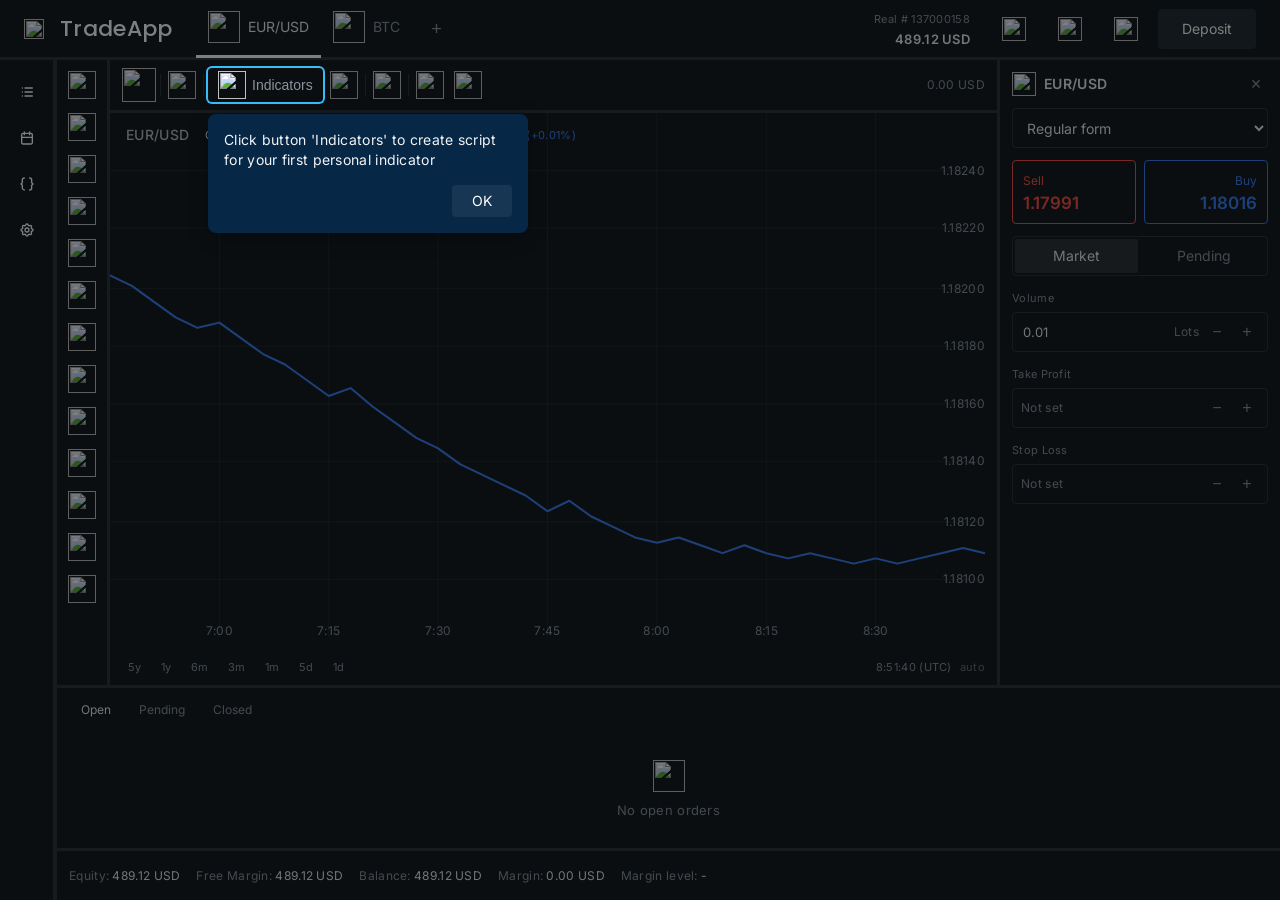
==== terminal.html @ 005a395a "Indicators onboarding: copy, styles, modal defaults, tooltip and carousel updates Made-with: Cursor" ====
<!DOCTYPE html>
<html lang="en">
<head>
  <meta charset="UTF-8" />
  <meta name="viewport" content="width=device-width, initial-scale=1.0" />
  <title>Terminal</title>
  <link rel="preconnect" href="https://fonts.googleapis.com" />
  <link rel="preconnect" href="https://fonts.gstatic.com" crossorigin />
  <link href="https://fonts.googleapis.com/css2?family=Inter:wght@400;500;600&family=Poppins:wght@500;600&display=swap" rel="stylesheet" />
  <link rel="stylesheet" href="css/styles.css" />
  <link rel="stylesheet" href="css/terminal.css" />
</head>
<body class="terminal-page">
  <div class="layout">
    <header class="header header-terminal">
      <div class="header-left">
        <a href="index.html" class="header-brand header-brand-terminal">
          <img src="css/images terminal/back.svg" alt="" width="20" height="20" class="header-brand-back-icon" aria-hidden="true" />
          TradeApp
        </a>
        <div class="terminal-symbols" role="tablist" aria-label="Symbols">
          <button type="button" class="terminal-symbol-tab terminal-symbol-tab-active" role="tab" aria-selected="true" aria-label="EUR/USD">
            <img src="css/images terminal/Currency Pair.png" alt="" width="32" height="32" class="terminal-symbol-tab-icon" />
            <span class="terminal-symbol-tab-label">EUR/USD</span>
          </button>
          <button type="button" class="terminal-symbol-tab" role="tab" aria-selected="false" aria-label="BTC">
            <img src="css/images terminal/Currency Pair-1.png" alt="" width="32" height="32" class="terminal-symbol-tab-icon" />
            <span class="terminal-symbol-tab-label">BTC</span>
          </button>
          <button type="button" class="terminal-symbol-add" aria-label="Add symbol">+</button>
        </div>
      </div>
      <div class="header-right">
        <div class="terminal-account">
          <span class="terminal-account-label">Real # 137000158</span>
          <span class="terminal-account-balance">489.12 USD</span>
        </div>
        <button type="button" class="header-btn header-btn-icon-only" aria-label="Layout"><img src="css/images terminal/header1.svg" alt="" width="24" height="24" /></button>
        <button type="button" class="header-btn header-btn-icon-only" aria-label="Notifications"><img src="css/images terminal/header2.svg" alt="" width="24" height="24" /></button>
        <button type="button" class="header-btn header-btn-icon-only" aria-label="Settings"><img src="css/images terminal/header3.svg" alt="" width="24" height="24" /></button>
        <button type="button" class="btn btn-terminal-deposit">Deposit</button>
      </div>
    </header>

    <div class="main-wrap main-wrap-terminal" id="main-wrap-terminal">
      <aside class="terminal-right-panel" aria-label="Right panel">
        <button type="button" class="terminal-right-panel-btn" aria-label="List"><svg width="16" height="16" viewBox="0 0 16 16" fill="none" xmlns="http://www.w3.org/2000/svg"><path d="M5.99992 4H13.3333M5.99992 8H13.3333M5.99992 12H13.3333M3.33325 4V4.00667M3.33325 8V8.00667M3.33325 12V12.0067" stroke="currentColor" stroke-width="1.33" stroke-linecap="round" stroke-linejoin="round"/></svg></button>
        <button type="button" class="terminal-right-panel-btn" aria-label="Calendar"><svg width="16" height="16" viewBox="0 0 16 16" fill="none" xmlns="http://www.w3.org/2000/svg"><path d="M10.6667 2V4.66667M5.33341 2V4.66667M2.66675 7.33333H13.3334M2.66675 4.66667C2.66675 4.31304 2.80722 3.97391 3.05727 3.72386C3.30732 3.47381 3.64646 3.33333 4.00008 3.33333H12.0001C12.3537 3.33333 12.6928 3.47381 12.9429 3.72386C13.1929 3.97391 13.3334 4.31304 13.3334 4.66667V12.6667C13.3334 13.0203 13.1929 13.3594 12.9429 13.6095C12.6928 13.8595 12.3537 14 12.0001 14H4.00008C3.64646 14 3.30732 13.8595 3.05727 13.6095C2.80722 13.3594 2.66675 13.0203 2.66675 12.6667V4.66667Z" stroke="currentColor" stroke-width="1.33" stroke-linecap="round" stroke-linejoin="round"/></svg></button>
        <button type="button" class="terminal-right-panel-btn" id="terminal-lead-btn" aria-label="Lead" aria-expanded="false" aria-controls="terminal-lead-panel"><svg width="16" height="16" viewBox="0 0 16 16" fill="none" xmlns="http://www.w3.org/2000/svg"><path d="M5.33333 14C4.33333 14 3.33333 13 3.33333 12V9.33333L2 8L3.33333 6.66667V4C3.33333 3 4.33333 2 5.33333 2M10.6667 2C11.6667 2 12.6667 3 12.6667 4V6.66667L14 8C13.5556 8.44444 12.6667 9.33333 12.6667 9.33333V12C12.6667 13 11.6667 14 10.6667 14" stroke="currentColor" stroke-width="1.33" stroke-linecap="round" stroke-linejoin="round"/></svg></button>
        <button type="button" class="terminal-right-panel-btn" aria-label="Settings"><svg width="16" height="16" viewBox="0 0 16 16" fill="none" xmlns="http://www.w3.org/2000/svg"><path d="M6.88333 2.878C7.16733 1.70733 8.83267 1.70733 9.11667 2.878C9.15928 3.05387 9.24281 3.21719 9.36047 3.35467C9.47813 3.49215 9.62659 3.5999 9.79377 3.66916C9.96094 3.73843 10.1421 3.76723 10.3225 3.75325C10.5029 3.73926 10.6775 3.68287 10.832 3.58867C11.8607 2.962 13.0387 4.13933 12.412 5.16867C12.3179 5.3231 12.2616 5.49756 12.2477 5.67785C12.2337 5.85814 12.2625 6.03918 12.3317 6.20625C12.4009 6.37333 12.5085 6.52172 12.6458 6.63937C12.7831 6.75702 12.9463 6.8406 13.122 6.88333C14.2927 7.16733 14.2927 8.83267 13.122 9.11667C12.9461 9.15928 12.7828 9.24281 12.6453 9.36047C12.5079 9.47813 12.4001 9.62659 12.3308 9.79377C12.2616 9.96094 12.2328 10.1421 12.2468 10.3225C12.2607 10.5029 12.3171 10.6775 12.4113 10.832C13.038 11.8607 11.8607 13.0387 10.8313 12.412C10.6769 12.3179 10.5024 12.2616 10.3222 12.2477C10.1419 12.2337 9.96082 12.2625 9.79375 12.3317C9.62667 12.4009 9.47828 12.5085 9.36063 12.6458C9.24298 12.7831 9.1594 12.9463 9.11667 13.122C8.83267 14.2927 7.16733 14.2927 6.88333 13.122C6.84072 12.9461 6.75719 12.7828 6.63953 12.6453C6.52187 12.5079 6.37341 12.4001 6.20623 12.3308C6.03906 12.2616 5.85789 12.2328 5.67748 12.2468C5.49706 12.2607 5.3225 12.3171 5.168 12.4113C4.13933 13.038 2.96133 11.8607 3.588 10.8313C3.68207 10.6769 3.73837 10.5024 3.75232 10.3222C3.76628 10.1419 3.7375 9.96082 3.66831 9.79375C3.59913 9.62667 3.49151 9.47828 3.35418 9.36063C3.21686 9.24298 3.05371 9.1594 2.878 9.11667C1.70733 8.83267 1.70733 7.16733 2.878 6.88333C3.05387 6.84072 3.21719 6.75719 3.35467 6.63953C3.49215 6.52187 3.5999 6.37341 3.66916 6.20623C3.73843 6.03906 3.76723 5.85789 3.75325 5.67748C3.73926 5.49706 3.68287 5.3225 3.58867 5.168C2.962 4.13933 4.13933 2.96133 5.16867 3.588C5.83533 3.99333 6.69933 3.63467 6.88333 2.878Z" stroke="currentColor" stroke-width="1.33" stroke-linecap="round" stroke-linejoin="round"/><path d="M6 8C6 8.53043 6.21071 9.03914 6.58579 9.41421C6.96086 9.78929 7.46957 10 8 10C8.53043 10 9.03914 9.78929 9.41421 9.41421C9.78929 9.03914 10 8.53043 10 8C10 7.46957 9.78929 6.96086 9.41421 6.58579C9.03914 6.21071 8.53043 6 8 6C7.46957 6 6.96086 6.21071 6.58579 6.58579C6.21071 6.96086 6 7.46957 6 8Z" stroke="currentColor" stroke-width="1.33" stroke-linecap="round" stroke-linejoin="round"/></svg></button>
      </aside>
      <main class="content content-terminal">
        <div class="terminal-layout">
          <aside class="terminal-tools">
            <button type="button" class="terminal-tool" aria-label="Tool 1"><img src="css/images terminal/TV_ico_1.png" alt="" width="28" height="28" /></button>
            <button type="button" class="terminal-tool" aria-label="Tool 2"><img src="css/images terminal/TV_ico_2.png" alt="" width="28" height="28" /></button>
            <button type="button" class="terminal-tool" aria-label="Tool 3"><img src="css/images terminal/TV_ico_3.png" alt="" width="28" height="28" /></button>
            <button type="button" class="terminal-tool" aria-label="Tool 4"><img src="css/images terminal/TV_ico_4.png" alt="" width="28" height="28" /></button>
            <button type="button" class="terminal-tool" aria-label="Tool 5"><img src="css/images terminal/TV_ico_5.png" alt="" width="28" height="28" /></button>
            <button type="button" class="terminal-tool" aria-label="Tool 6"><img src="css/images terminal/TV_ico_6.png" alt="" width="28" height="28" /></button>
            <button type="button" class="terminal-tool" aria-label="Tool 7"><img src="css/images terminal/TV_ico_7.png" alt="" width="28" height="28" /></button>
            <button type="button" class="terminal-tool" aria-label="Tool 8"><img src="css/images terminal/TV_ico_8.png" alt="" width="28" height="28" /></button>
            <button type="button" class="terminal-tool" aria-label="Tool 9"><img src="css/images terminal/TV_ico_9.png" alt="" width="28" height="28" /></button>
            <button type="button" class="terminal-tool" aria-label="Tool 10"><img src="css/images terminal/TV_ico_10.png" alt="" width="28" height="28" /></button>
            <button type="button" class="terminal-tool" aria-label="Tool 11"><img src="css/images terminal/TV_ico_11.png" alt="" width="28" height="28" /></button>
            <button type="button" class="terminal-tool" aria-label="Tool 12"><img src="css/images terminal/TV_ico_12.png" alt="" width="28" height="28" /></button>
            <button type="button" class="terminal-tool" aria-label="Tool 13"><img src="css/images terminal/TV_ico_13.png" alt="" width="28" height="28" /></button>
          </aside>

          <div class="terminal-center">
            <div class="terminal-chart-bar">
              <div class="terminal-chart-toolbar">
                <button type="button" class="terminal-chart-toolbar-btn terminal-chart-toolbar-btn--icon-fill" aria-label="1M"><img src="css/images terminal/1M.svg" alt="" width="28" height="28" /></button>
                <span class="terminal-chart-toolbar-divider" aria-hidden="true"></span>
                <button type="button" class="terminal-chart-toolbar-btn" aria-label="Insert"><img src="css/images terminal/TV_ico_ins8.svg" alt="" width="28" height="28" /></button>
                <span class="terminal-chart-toolbar-divider" aria-hidden="true"></span>
                <button type="button" class="terminal-chart-toolbar-btn terminal-chart-toolbar-btn--text" id="terminal-indicators-btn" aria-label="Indicators"><img src="css/images terminal/TV_ico_head8.svg" alt="" width="28" height="28" /><span>Indicators</span></button>
                <button type="button" class="terminal-chart-toolbar-btn" aria-label="Template"><img src="css/images terminal/template_tv.svg" alt="" width="28" height="28" /></button>
                <span class="terminal-chart-toolbar-divider" aria-hidden="true"></span>
                <button type="button" class="terminal-chart-toolbar-btn" aria-label="Replay"><img src="css/images terminal/replay_tv.svg" alt="" width="28" height="28" /></button>
                <span class="terminal-chart-toolbar-divider" aria-hidden="true"></span>
                <button type="button" class="terminal-chart-toolbar-btn" aria-label="Chart tool 2"><img src="css/images terminal/TV_ico_head3.svg" alt="" width="28" height="28" /></button>
                <button type="button" class="terminal-chart-toolbar-btn" aria-label="Chart tool 3"><img src="css/images terminal/TV_ico_head4.svg" alt="" width="28" height="28" /></button>
              </div>
              <div class="terminal-chart-actions">
                <span class="terminal-chart-pnl">0.00 USD</span>
              </div>
            </div>
            <div class="terminal-chart-area">
              <div class="terminal-chart-placeholder">
                <div class="terminal-chart-top-labels">
                  <span class="terminal-chart-symbol-label" aria-hidden="true">EUR/USD</span>
                  <div class="terminal-chart-ohlc" aria-hidden="true">
                    <span class="terminal-chart-ohlc-item"><span class="terminal-chart-ohlc-key">O</span> <span class="terminal-chart-ohlc-val">1.17361</span></span>
                    <span class="terminal-chart-ohlc-item"><span class="terminal-chart-ohlc-key">H</span> <span class="terminal-chart-ohlc-val">1.17370</span></span>
                    <span class="terminal-chart-ohlc-item"><span class="terminal-chart-ohlc-key">L</span> <span class="terminal-chart-ohlc-val">1.17360</span></span>
                    <span class="terminal-chart-ohlc-item"><span class="terminal-chart-ohlc-key">C</span> <span class="terminal-chart-ohlc-val">1.17370</span></span>
                    <span class="terminal-chart-ohlc-change">+0.00010 (+0.01%)</span>
                  </div>
                </div>
                <span class="terminal-chart-script-label" id="terminal-chart-script-label" aria-hidden="true">
                  <span class="terminal-chart-script-label-text">Untitled script</span>
                  <button type="button" class="terminal-chart-script-label-close" id="terminal-chart-script-label-close" aria-label="Remove script from chart">
                    <svg width="14" height="14" viewBox="0 0 24 24" fill="none" stroke="currentColor" stroke-width="2" stroke-linecap="round" stroke-linejoin="round"><path d="M18 6L6 18"/><path d="M6 6l12 12"/></svg>
                  </button>
                </span>
                <svg class="terminal-chart-svg" viewBox="0 0 400 200" preserveAspectRatio="none" aria-hidden="true" focusable="false">
                  <defs>
                    <linearGradient id="terminal-chart-line-gradient" x1="0%" y1="0%" x2="100%" y2="0%">
                      <stop offset="0%" stop-color="#7dd3fc" />
                      <stop offset="100%" stop-color="#38bdf8" />
                    </linearGradient>
                  </defs>
                  <!-- grid -->
                  <g class="terminal-chart-grid">
                    <line x1="0" y1="22" x2="400" y2="22" />
                    <line x1="0" y1="44" x2="400" y2="44" />
                    <line x1="0" y1="67" x2="400" y2="67" />
                    <line x1="0" y1="89" x2="400" y2="89" />
                    <line x1="0" y1="111" x2="400" y2="111" />
                    <line x1="0" y1="133" x2="400" y2="133" />
                    <line x1="0" y1="156" x2="400" y2="156" />
                    <line x1="0" y1="178" x2="400" y2="178" />
                    <line x1="50" y1="0" x2="50" y2="200" />
                    <line x1="100" y1="0" x2="100" y2="200" />
                    <line x1="150" y1="0" x2="150" y2="200" />
                    <line x1="200" y1="0" x2="200" y2="200" />
                    <line x1="250" y1="0" x2="250" y2="200" />
                    <line x1="300" y1="0" x2="300" y2="200" />
                    <line x1="350" y1="0" x2="350" y2="200" />
                  </g>
                  <!-- main line (fluctuating, blue) — 40 points, downward trend ~60% -->
                  <path class="terminal-chart-line" d="M0,62 L10,66 L20,72 L30,78 L40,82 L50,80 L60,86 L70,92 L80,96 L90,102 L100,108 L110,105 L120,112 L130,118 L140,124 L150,128 L160,134 L170,138 L180,142 L190,146 L200,152 L210,148 L220,154 L230,158 L240,162 L250,164 L260,162 L270,165 L280,168 L290,165 L300,168 L310,170 L320,168 L330,170 L340,172 L350,170 L360,172 L370,170 L380,168 L390,166 L400,168" fill="none" />
                </svg>
                <!-- 5 vertex points + arrows overlay (shown when "Add to chart" is clicked) -->
                <div class="terminal-chart-vertex-points" id="terminal-chart-vertex-points" aria-hidden="true">
                  <span class="terminal-chart-vertex-arrow" style="left: 10%; top: 41%;" aria-hidden="true">
                    <svg width="24" height="24" viewBox="0 0 24 24" fill="none" xmlns="http://www.w3.org/2000/svg"><path d="M12 20L4 8h6V4h4v4h6L12 20z" fill="currentColor"/></svg>
                  </span>
                  <span class="terminal-chart-vertex-arrow" style="left: 25%; top: 54%;" aria-hidden="true">
                    <svg width="24" height="24" viewBox="0 0 24 24" fill="none" xmlns="http://www.w3.org/2000/svg"><path d="M12 20L4 8h6V4h4v4h6L12 20z" fill="currentColor"/></svg>
                  </span>
                  <span class="terminal-chart-vertex-arrow" style="left: 50%; top: 76%;" aria-hidden="true">
                    <svg width="24" height="24" viewBox="0 0 24 24" fill="none" xmlns="http://www.w3.org/2000/svg"><path d="M12 20L4 8h6V4h4v4h6L12 20z" fill="currentColor"/></svg>
                  </span>
                  <span class="terminal-chart-vertex-arrow" style="left: 75%; top: 84%;" aria-hidden="true">
                    <svg width="24" height="24" viewBox="0 0 24 24" fill="none" xmlns="http://www.w3.org/2000/svg"><path d="M12 20L4 8h6V4h4v4h6L12 20z" fill="currentColor"/></svg>
                  </span>
                  <span class="terminal-chart-vertex-arrow" style="left: 90%; top: 86%;" aria-hidden="true">
                    <svg width="24" height="24" viewBox="0 0 24 24" fill="none" xmlns="http://www.w3.org/2000/svg"><path d="M12 20L4 8h6V4h4v4h6L12 20z" fill="currentColor"/></svg>
                  </span>
                  <span class="terminal-chart-vertex-point" style="left: 10%; top: 41%;"></span>
                  <span class="terminal-chart-vertex-point" style="left: 25%; top: 54%;"></span>
                  <span class="terminal-chart-vertex-point" style="left: 50%; top: 76%;"></span>
                  <span class="terminal-chart-vertex-point" style="left: 75%; top: 84%;"></span>
                  <span class="terminal-chart-vertex-point" style="left: 90%; top: 86%;"></span>
                </div>
                <div class="terminal-chart-yaxis" aria-hidden="true">
                  <span class="terminal-chart-yaxis-label" style="top: 11%">1.18240</span>
                  <span class="terminal-chart-yaxis-label" style="top: 22%">1.18220</span>
                  <span class="terminal-chart-yaxis-label" style="top: 33.5%">1.18200</span>
                  <span class="terminal-chart-yaxis-label" style="top: 44.5%">1.18180</span>
                  <span class="terminal-chart-yaxis-label" style="top: 55.5%">1.18160</span>
                  <span class="terminal-chart-yaxis-label" style="top: 66.5%">1.18140</span>
                  <span class="terminal-chart-yaxis-label" style="top: 78%">1.18120</span>
                  <span class="terminal-chart-yaxis-label" style="top: 89%">1.18100</span>
                </div>
                <div class="terminal-chart-xaxis" aria-hidden="true">
                  <span class="terminal-chart-xaxis-label" style="left: 12.5%">7:00</span>
                  <span class="terminal-chart-xaxis-label" style="left: 25%">7:15</span>
                  <span class="terminal-chart-xaxis-label" style="left: 37.5%">7:30</span>
                  <span class="terminal-chart-xaxis-label" style="left: 50%">7:45</span>
                  <span class="terminal-chart-xaxis-label" style="left: 62.5%">8:00</span>
                  <span class="terminal-chart-xaxis-label" style="left: 75%">8:15</span>
                  <span class="terminal-chart-xaxis-label" style="left: 87.5%">8:30</span>
                </div>
              </div>
            </div>
            <div class="terminal-chart-footer">
              <button type="button" class="terminal-range-btn">5y</button>
              <button type="button" class="terminal-range-btn">1y</button>
              <button type="button" class="terminal-range-btn">6m</button>
              <button type="button" class="terminal-range-btn">3m</button>
              <button type="button" class="terminal-range-btn">1m</button>
              <button type="button" class="terminal-range-btn">5d</button>
              <button type="button" class="terminal-range-btn">1d</button>
              <span class="terminal-chart-time">8:51:40 (UTC)</span>
              <span class="terminal-chart-auto">auto</span>
            </div>
          </div>

          <aside class="terminal-trade-panel">
            <div class="terminal-panel-head">
              <span class="terminal-panel-symbol-wrap">
                <img src="css/images terminal/Currency Pair.png" alt="" width="24" height="24" class="terminal-panel-symbol-icon" />
                <span class="terminal-panel-symbol">EUR/USD</span>
              </span>
              <button type="button" class="terminal-panel-close" aria-label="Close">×</button>
            </div>
            <select class="terminal-panel-form" aria-label="Order form">
              <option>Regular form</option>
            </select>
            <div class="terminal-panel-buttons">
              <button type="button" class="terminal-sell"><span class="terminal-btn-action">Sell</span><span class="terminal-btn-price">1.17991</span></button>
              <button type="button" class="terminal-buy"><span class="terminal-btn-action">Buy</span><span class="terminal-btn-price">1.18016</span></button>
            </div>
            <div class="terminal-panel-tabs">
              <button type="button" class="terminal-panel-tab terminal-panel-tab-active">Market</button>
              <button type="button" class="terminal-panel-tab">Pending</button>
            </div>
            <div class="terminal-panel-field">
              <label class="terminal-field-label">Volume</label>
              <div class="terminal-field-row">
                <input type="text" class="terminal-field-input" value="0.01" aria-label="Volume" />
                <span class="terminal-field-unit">Lots</span>
                <button type="button" class="terminal-field-btn" aria-label="Decrease">−</button>
                <button type="button" class="terminal-field-btn" aria-label="Increase">+</button>
              </div>
            </div>
            <div class="terminal-panel-field">
              <label class="terminal-field-label">Take Profit</label>
              <div class="terminal-field-row">
                <span class="terminal-field-placeholder">Not set</span>
                <button type="button" class="terminal-field-btn" aria-label="Decrease">−</button>
                <button type="button" class="terminal-field-btn" aria-label="Add">+</button>
              </div>
            </div>
            <div class="terminal-panel-field">
              <label class="terminal-field-label">Stop Loss</label>
              <div class="terminal-field-row">
                <span class="terminal-field-placeholder">Not set</span>
                <button type="button" class="terminal-field-btn" aria-label="Decrease">−</button>
                <button type="button" class="terminal-field-btn" aria-label="Add">+</button>
              </div>
            </div>
          </aside>
        </div>

        <div class="terminal-orders">
          <div class="terminal-orders-tabs">
            <button type="button" class="terminal-orders-tab terminal-orders-tab-active">Open</button>
            <button type="button" class="terminal-orders-tab">Pending</button>
            <button type="button" class="terminal-orders-tab">Closed</button>
          </div>
          <div class="terminal-orders-body">
            <div class="terminal-orders-empty">
              <span class="terminal-orders-empty-icon" aria-hidden="true">
                <img src="css/images terminal/Icon orders.svg" alt="" width="32" height="32" />
              </span>
              <p class="terminal-orders-empty-text">No open orders</p>
            </div>
          </div>
          <div class="terminal-orders-stats">
            <span class="terminal-orders-stat"><span class="terminal-orders-stat-label">Equity:</span> <span class="terminal-orders-stat-value">489.12 USD</span></span>
            <span class="terminal-orders-stat"><span class="terminal-orders-stat-label">Free Margin:</span> <span class="terminal-orders-stat-value">489.12 USD</span></span>
            <span class="terminal-orders-stat"><span class="terminal-orders-stat-label">Balance:</span> <span class="terminal-orders-stat-value">489.12 USD</span></span>
            <span class="terminal-orders-stat"><span class="terminal-orders-stat-label">Margin:</span> <span class="terminal-orders-stat-value">0.00 USD</span></span>
            <span class="terminal-orders-stat"><span class="terminal-orders-stat-label">Margin level:</span> <span class="terminal-orders-stat-value">-</span></span>
          </div>
        </div>
      </main>
      <div class="terminal-lead-panel" id="terminal-lead-panel" role="region" aria-label="Lead panel" aria-hidden="true">
        <div class="terminal-lead-panel-inner">
          <div class="terminal-lead-panel-head">
            <h2 class="terminal-lead-panel-title">Untitled script</h2>
            <div class="terminal-lead-panel-head-actions">
              <button type="button" class="terminal-lead-panel-btn-icon" aria-label="More options"><svg width="16" height="16" viewBox="0 0 16 16" fill="none" xmlns="http://www.w3.org/2000/svg"><circle cx="8" cy="4" r="1.5" fill="currentColor"/><circle cx="8" cy="8" r="1.5" fill="currentColor"/><circle cx="8" cy="12" r="1.5" fill="currentColor"/></svg></button>
              <button type="button" class="terminal-lead-panel-close terminal-lead-panel-btn-icon" aria-label="Close" id="terminal-lead-close"><svg width="16" height="16" viewBox="0 0 16 16" fill="none" xmlns="http://www.w3.org/2000/svg"><path d="M12 4L4 12M4 4l8 8" stroke="currentColor" stroke-width="2" stroke-linecap="round" stroke-linejoin="round"/></svg></button>
            </div>
          </div>
          <div class="terminal-lead-panel-editor-wrap">
            <textarea class="terminal-lead-panel-editor" id="terminal-lead-editor" placeholder="" aria-label="Script content" spellcheck="false"></textarea>
          </div>
          <div class="terminal-lead-panel-footer">
            <button type="button" class="terminal-lead-panel-footer-btn" id="terminal-lead-save-btn" disabled>Save</button>
            <button type="button" class="terminal-lead-panel-footer-btn terminal-lead-panel-footer-btn-primary" id="terminal-add-to-chart-btn" disabled>Add to chart</button>
          </div>
        </div>
      </div>
    </div>

    <div class="terminal-onboarding-overlay" id="terminal-onboarding-overlay" aria-hidden="true"></div>
    <div class="terminal-onboarding-tooltip" id="terminal-onboarding-tooltip" aria-hidden="true" role="dialog" aria-describedby="terminal-onboarding-tooltip-desc">
      <p class="terminal-onboarding-tooltip-desc" id="terminal-onboarding-tooltip-desc">Click button 'Indicators' to create script for your first personal indicator</p>
      <div class="terminal-onboarding-tooltip-actions">
        <button type="button" class="terminal-onboarding-tooltip-btn terminal-onboarding-tooltip-btn--primary" id="terminal-onboarding-open">OK</button>
      </div>
    </div>

    <div class="terminal-indicators-dialog-wrap" id="terminal-indicators-dialog-wrap" aria-hidden="true">
      <div class="terminal-indicators-dialog" id="terminal-indicators-dialog" role="dialog" aria-modal="true" aria-labelledby="terminal-indicators-dialog-title">
        <div class="terminal-indicators-dialog-head">
          <h2 class="terminal-indicators-dialog-title" id="terminal-indicators-dialog-title">Indicators</h2>
          <button type="button" class="terminal-indicators-dialog-close" id="terminal-indicators-dialog-close" aria-label="Close">
            <svg width="20" height="20" viewBox="0 0 24 24" fill="none" stroke="currentColor" stroke-width="2" stroke-linecap="round" stroke-linejoin="round"><path d="M18 6L6 18"/><path d="M6 6l12 12"/></svg>
          </button>
        </div>
        <div class="terminal-indicators-dialog-toolbar">
          <div class="terminal-indicators-dialog-search-wrap">
            <svg class="terminal-indicators-dialog-search-icon" width="16" height="16" viewBox="0 0 24 24" fill="none" stroke="currentColor" stroke-width="2" aria-hidden="true"><circle cx="11" cy="11" r="8"/><path d="m21 21-4.35-4.35"/></svg>
            <input type="search" class="terminal-indicators-dialog-search" placeholder="Search..." aria-label="Search indicators" />
          </div>
          <button type="button" class="terminal-indicators-dialog-create">+ Create new script</button>
        </div>
        <div class="terminal-indicators-dialog-body">
          <nav class="terminal-indicators-dialog-nav" aria-label="Indicator sections">
            <div class="terminal-indicators-dialog-nav-group">
              <span class="terminal-indicators-dialog-nav-group-title">Categories</span>
              <button type="button" class="terminal-indicators-dialog-nav-item" data-section="popular"><img src="css/images terminal/dialog2.svg" alt="" width="20" height="20" class="terminal-indicators-dialog-nav-item-icon">Popular</button>
              <button type="button" class="terminal-indicators-dialog-nav-item" data-section="technicals"><img src="css/images terminal/dialog1.svg" alt="" width="20" height="20" class="terminal-indicators-dialog-nav-item-icon">Technicals</button>
            </div>
            <div class="terminal-indicators-dialog-nav-group">
              <button type="button" class="terminal-indicators-dialog-nav-item" data-section="favorites"><img src="css/images terminal/dialog3.svg" alt="" width="20" height="20" class="terminal-indicators-dialog-nav-item-icon">Favorites</button>
              <button type="button" class="terminal-indicators-dialog-nav-item terminal-indicators-dialog-nav-item--active" data-section="my-scripts" aria-selected="true"><img src="css/images terminal/dialog4.svg" alt="" width="20" height="20" class="terminal-indicators-dialog-nav-item-icon">My scripts</button>
            </div>
            <button type="button" class="terminal-indicators-dialog-help" aria-label="Help Center"><img src="css/images terminal/dialog5.svg" alt="" width="20" height="20" class="terminal-indicators-dialog-help-icon">Help Center</button>
          </nav>
          <div class="terminal-indicators-dialog-panels">
            <div class="terminal-indicators-dialog-panel" data-section="technicals">
              <div class="terminal-indicators-dialog-list-wrap">
                <span class="terminal-indicators-dialog-list-heading">Script name</span>
                <ul class="terminal-indicators-dialog-list" role="list">
              <li><button type="button" class="terminal-indicators-dialog-list-item"><span class="terminal-indicators-dialog-list-item-icon"></span><span>52 Week High/Low</span></button></li>
              <li><button type="button" class="terminal-indicators-dialog-list-item"><span class="terminal-indicators-dialog-list-item-icon"></span><span>Accelerator Oscillator</span></button></li>
              <li><button type="button" class="terminal-indicators-dialog-list-item"><span class="terminal-indicators-dialog-list-item-icon"><svg class="favorite-star" viewBox="0 0 24 24" fill="currentColor" aria-hidden="true"><path d="M12 2l3.09 6.26L22 9.27l-5 4.87 1.18 6.88L12 17.77l-6.18 3.25L7 14.14 2 9.27l6.91-1.01L12 2z"/></svg></span><span>Accumulation/Distribution</span></button></li>
              <li><button type="button" class="terminal-indicators-dialog-list-item"><span class="terminal-indicators-dialog-list-item-icon"></span><span>Accumulative Swing Index</span></button></li>
              <li><button type="button" class="terminal-indicators-dialog-list-item"><span class="terminal-indicators-dialog-list-item-icon"></span><span>Advance/Decline</span></button></li>
              <li><button type="button" class="terminal-indicators-dialog-list-item"><span class="terminal-indicators-dialog-list-item-icon"></span><span>Arnaud Legoux Moving Average</span></button></li>
              <li><button type="button" class="terminal-indicators-dialog-list-item"><span class="terminal-indicators-dialog-list-item-icon"></span><span>Aroon</span></button></li>
              <li><button type="button" class="terminal-indicators-dialog-list-item"><span class="terminal-indicators-dialog-list-item-icon"></span><span>Average Directional Index</span></button></li>
              <li><button type="button" class="terminal-indicators-dialog-list-item"><span class="terminal-indicators-dialog-list-item-icon"><svg class="favorite-star" viewBox="0 0 24 24" fill="currentColor" aria-hidden="true"><path d="M12 2l3.09 6.26L22 9.27l-5 4.87 1.18 6.88L12 17.77l-6.18 3.25L7 14.14 2 9.27l6.91-1.01L12 2z"/></svg></span><span>Average Price</span></button></li>
              <li><button type="button" class="terminal-indicators-dialog-list-item"><span class="terminal-indicators-dialog-list-item-icon"></span><span>Average True Range</span></button></li>
              <li><button type="button" class="terminal-indicators-dialog-list-item"><span class="terminal-indicators-dialog-list-item-icon"></span><span>Awesome Oscillator</span></button></li>
              <li><button type="button" class="terminal-indicators-dialog-list-item"><span class="terminal-indicators-dialog-list-item-icon"></span><span>Balance of Power</span></button></li>
              <li><button type="button" class="terminal-indicators-dialog-list-item"><span class="terminal-indicators-dialog-list-item-icon"></span><span>Bollinger Bands</span></button></li>
              <li><button type="button" class="terminal-indicators-dialog-list-item"><span class="terminal-indicators-dialog-list-item-icon"></span><span>Bollinger Bands %B</span></button></li>
              <li><button type="button" class="terminal-indicators-dialog-list-item"><span class="terminal-indicators-dialog-list-item-icon"></span><span>Bollinger Bands Width</span></button></li>
              <li><button type="button" class="terminal-indicators-dialog-list-item"><span class="terminal-indicators-dialog-list-item-icon"></span><span>Chaikin Money Flow</span></button></li>
              <li><button type="button" class="terminal-indicators-dialog-list-item"><span class="terminal-indicators-dialog-list-item-icon"></span><span>Chaikin Oscillator</span></button></li>
              <li><button type="button" class="terminal-indicators-dialog-list-item"><span class="terminal-indicators-dialog-list-item-icon"><svg class="favorite-star" viewBox="0 0 24 24" fill="currentColor" aria-hidden="true"><path d="M12 2l3.09 6.26L22 9.27l-5 4.87 1.18 6.88L12 17.77l-6.18 3.25L7 14.14 2 9.27l6.91-1.01L12 2z"/></svg></span><span>Chaikin Volatility</span></button></li>
              <li><button type="button" class="terminal-indicators-dialog-list-item"><span class="terminal-indicators-dialog-list-item-icon"></span><span>Chande Kroll Stop</span></button></li>
              <li><button type="button" class="terminal-indicators-dialog-list-item"><span class="terminal-indicators-dialog-list-item-icon"></span><span>Chande Momentum Oscillator</span></button></li>
              <li><button type="button" class="terminal-indicators-dialog-list-item"><span class="terminal-indicators-dialog-list-item-icon"></span><span>Chop Zone</span></button></li>
              <li><button type="button" class="terminal-indicators-dialog-list-item"><span class="terminal-indicators-dialog-list-item-icon"></span><span>Choppiness Index</span></button></li>
              <li><button type="button" class="terminal-indicators-dialog-list-item"><span class="terminal-indicators-dialog-list-item-icon"></span><span>Commodity Channel Index</span></button></li>
              <li><button type="button" class="terminal-indicators-dialog-list-item"><span class="terminal-indicators-dialog-list-item-icon"></span><span>Connors RSI</span></button></li>
              <li><button type="button" class="terminal-indicators-dialog-list-item"><span class="terminal-indicators-dialog-list-item-icon"></span><span>Coppock Curve</span></button></li>
              <li><button type="button" class="terminal-indicators-dialog-list-item"><span class="terminal-indicators-dialog-list-item-icon"></span><span>Correlation Coefficient</span></button></li>
              <li><button type="button" class="terminal-indicators-dialog-list-item"><span class="terminal-indicators-dialog-list-item-icon"></span><span>Detrended Price Oscillator</span></button></li>
              <li><button type="button" class="terminal-indicators-dialog-list-item"><span class="terminal-indicators-dialog-list-item-icon"><svg class="favorite-star" viewBox="0 0 24 24" fill="currentColor" aria-hidden="true"><path d="M12 2l3.09 6.26L22 9.27l-5 4.87 1.18 6.88L12 17.77l-6.18 3.25L7 14.14 2 9.27l6.91-1.01L12 2z"/></svg></span><span>Directional Movement</span></button></li>
              <li><button type="button" class="terminal-indicators-dialog-list-item"><span class="terminal-indicators-dialog-list-item-icon"><svg class="favorite-star" viewBox="0 0 24 24" fill="currentColor" aria-hidden="true"><path d="M12 2l3.09 6.26L22 9.27l-5 4.87 1.18 6.88L12 17.77l-6.18 3.25L7 14.14 2 9.27l6.91-1.01L12 2z"/></svg></span><span>Donchian Channels</span></button></li>
              <li><button type="button" class="terminal-indicators-dialog-list-item"><span class="terminal-indicators-dialog-list-item-icon"></span><span>Double EMA</span></button></li>
              <li><button type="button" class="terminal-indicators-dialog-list-item"><span class="terminal-indicators-dialog-list-item-icon"></span><span>Ease Of Movement</span></button></li>
              <li><button type="button" class="terminal-indicators-dialog-list-item"><span class="terminal-indicators-dialog-list-item-icon"></span><span>Elder's Force Index</span></button></li>
              <li><button type="button" class="terminal-indicators-dialog-list-item"><span class="terminal-indicators-dialog-list-item-icon"></span><span>EMA Cross</span></button></li>
              <li><button type="button" class="terminal-indicators-dialog-list-item"><span class="terminal-indicators-dialog-list-item-icon"></span><span>Envelopes</span></button></li>
              <li><button type="button" class="terminal-indicators-dialog-list-item"><span class="terminal-indicators-dialog-list-item-icon"></span><span>Fisher Transform</span></button></li>
              <li><button type="button" class="terminal-indicators-dialog-list-item"><span class="terminal-indicators-dialog-list-item-icon"></span><span>Guppy Multiple Moving Average</span></button></li>
              <li><button type="button" class="terminal-indicators-dialog-list-item"><span class="terminal-indicators-dialog-list-item-icon"></span><span>Historical Volatility</span></button></li>
              <li><button type="button" class="terminal-indicators-dialog-list-item"><span class="terminal-indicators-dialog-list-item-icon"></span><span>Hull Moving Average</span></button></li>
              <li><button type="button" class="terminal-indicators-dialog-list-item"><span class="terminal-indicators-dialog-list-item-icon"></span><span>Keltner Channels</span></button></li>
              <li><button type="button" class="terminal-indicators-dialog-list-item"><span class="terminal-indicators-dialog-list-item-icon"></span><span>Klinger Oscillator</span></button></li>
              <li><button type="button" class="terminal-indicators-dialog-list-item"><span class="terminal-indicators-dialog-list-item-icon"></span><span>Know Sure Thing</span></button></li>
              <li><button type="button" class="terminal-indicators-dialog-list-item"><span class="terminal-indicators-dialog-list-item-icon"></span><span>Least Squares Moving Average</span></button></li>
              <li><button type="button" class="terminal-indicators-dialog-list-item"><span class="terminal-indicators-dialog-list-item-icon"></span><span>Linear Regression Curve</span></button></li>
              <li><button type="button" class="terminal-indicators-dialog-list-item"><span class="terminal-indicators-dialog-list-item-icon"></span><span>Linear Regression Slope</span></button></li>
              <li><button type="button" class="terminal-indicators-dialog-list-item"><span class="terminal-indicators-dialog-list-item-icon"></span><span>MA Cross</span></button></li>
              <li><button type="button" class="terminal-indicators-dialog-list-item"><span class="terminal-indicators-dialog-list-item-icon"></span><span>MA with EMA Cross</span></button></li>
              <li><button type="button" class="terminal-indicators-dialog-list-item"><span class="terminal-indicators-dialog-list-item-icon"></span><span>MACD</span></button></li>
              <li><button type="button" class="terminal-indicators-dialog-list-item"><span class="terminal-indicators-dialog-list-item-icon"></span><span>Majority Rule</span></button></li>
              <li><button type="button" class="terminal-indicators-dialog-list-item"><span class="terminal-indicators-dialog-list-item-icon"></span><span>Mass Index</span></button></li>
              <li><button type="button" class="terminal-indicators-dialog-list-item"><span class="terminal-indicators-dialog-list-item-icon"></span><span>McGinley Dynamic</span></button></li>
              <li><button type="button" class="terminal-indicators-dialog-list-item"><span class="terminal-indicators-dialog-list-item-icon"><svg class="favorite-star" viewBox="0 0 24 24" fill="currentColor" aria-hidden="true"><path d="M12 2l3.09 6.26L22 9.27l-5 4.87 1.18 6.88L12 17.77l-6.18 3.25L7 14.14 2 9.27l6.91-1.01L12 2z"/></svg></span><span>Median Price</span></button></li>
              <li><button type="button" class="terminal-indicators-dialog-list-item"><span class="terminal-indicators-dialog-list-item-icon"></span><span>Moving Average Exponential</span></button></li>
              <li><button type="button" class="terminal-indicators-dialog-list-item"><span class="terminal-indicators-dialog-list-item-icon"></span><span>Moving Average Hamming</span></button></li>
              <li><button type="button" class="terminal-indicators-dialog-list-item"><span class="terminal-indicators-dialog-list-item-icon"></span><span>Moving Average Multiple</span></button></li>
              <li><button type="button" class="terminal-indicators-dialog-list-item"><span class="terminal-indicators-dialog-list-item-icon"></span><span>Moving Average Triple</span></button></li>
              <li><button type="button" class="terminal-indicators-dialog-list-item"><span class="terminal-indicators-dialog-list-item-icon"></span><span>Moving Average Weighted</span></button></li>
              <li><button type="button" class="terminal-indicators-dialog-list-item"><span class="terminal-indicators-dialog-list-item-icon"></span><span>Net Volume</span></button></li>
              <li><button type="button" class="terminal-indicators-dialog-list-item"><span class="terminal-indicators-dialog-list-item-icon"></span><span>On Balance Volume</span></button></li>
              <li><button type="button" class="terminal-indicators-dialog-list-item"><span class="terminal-indicators-dialog-list-item-icon"></span><span>Parabolic SAR</span></button></li>
              <li><button type="button" class="terminal-indicators-dialog-list-item"><span class="terminal-indicators-dialog-list-item-icon"></span><span>Pivot Points Standard</span></button></li>
              <li><button type="button" class="terminal-indicators-dialog-list-item"><span class="terminal-indicators-dialog-list-item-icon"></span><span>Price Channel</span></button></li>
              <li><button type="button" class="terminal-indicators-dialog-list-item"><span class="terminal-indicators-dialog-list-item-icon"></span><span>Price Oscillator</span></button></li>
              <li><button type="button" class="terminal-indicators-dialog-list-item"><span class="terminal-indicators-dialog-list-item-icon"></span><span>Price Volume Trend</span></button></li>
              <li><button type="button" class="terminal-indicators-dialog-list-item"><span class="terminal-indicators-dialog-list-item-icon"></span><span>Rank Correlation Index</span></button></li>
              <li><button type="button" class="terminal-indicators-dialog-list-item"><span class="terminal-indicators-dialog-list-item-icon"></span><span>Volatility O-H-L-C</span></button></li>
              <li><button type="button" class="terminal-indicators-dialog-list-item"><span class="terminal-indicators-dialog-list-item-icon"></span><span>Volatility Zero Trend Close-to-Close</span></button></li>
              <li><button type="button" class="terminal-indicators-dialog-list-item"><span class="terminal-indicators-dialog-list-item-icon"></span><span>Volume</span></button></li>
              <li><button type="button" class="terminal-indicators-dialog-list-item"><span class="terminal-indicators-dialog-list-item-icon"><svg class="favorite-star" viewBox="0 0 24 24" fill="currentColor" aria-hidden="true"><path d="M12 2l3.09 6.26L22 9.27l-5 4.87 1.18 6.88L12 17.77l-6.18 3.25L7 14.14 2 9.27l6.91-1.01L12 2z"/></svg></span><span>Volume Oscillator</span></button></li>
              <li><button type="button" class="terminal-indicators-dialog-list-item"><span class="terminal-indicators-dialog-list-item-icon"></span><span>Volume Profile Fixed Range</span></button></li>
              <li><button type="button" class="terminal-indicators-dialog-list-item"><span class="terminal-indicators-dialog-list-item-icon"></span><span>Volume Profile Visible Range</span></button></li>
              <li><button type="button" class="terminal-indicators-dialog-list-item"><span class="terminal-indicators-dialog-list-item-icon"></span><span>Vortex Indicator</span></button></li>
              <li><button type="button" class="terminal-indicators-dialog-list-item"><span class="terminal-indicators-dialog-list-item-icon"></span><span>VWAP</span></button></li>
              <li><button type="button" class="terminal-indicators-dialog-list-item"><span class="terminal-indicators-dialog-list-item-icon"></span><span>VWMA</span></button></li>
              <li><button type="button" class="terminal-indicators-dialog-list-item"><span class="terminal-indicators-dialog-list-item-icon"></span><span>Williams %R</span></button></li>
              <li><button type="button" class="terminal-indicators-dialog-list-item"><span class="terminal-indicators-dialog-list-item-icon"></span><span>Williams Alligator</span></button></li>
              <li><button type="button" class="terminal-indicators-dialog-list-item"><span class="terminal-indicators-dialog-list-item-icon"></span><span>Williams Fractal</span></button></li>
              <li><button type="button" class="terminal-indicators-dialog-list-item"><span class="terminal-indicators-dialog-list-item-icon"></span><span>Zig Zag</span></button></li>
            </ul>
              </div>
            </div>
            <div class="terminal-indicators-dialog-panel" data-section="favorites">
              <div class="terminal-indicators-dialog-list-wrap">
                <span class="terminal-indicators-dialog-list-heading">Script name</span>
                <ul class="terminal-indicators-dialog-list" role="list">
                  <li><button type="button" class="terminal-indicators-dialog-list-item"><span class="terminal-indicators-dialog-list-item-icon"><svg class="favorite-star" viewBox="0 0 24 24" fill="currentColor" aria-hidden="true"><path d="M12 2l3.09 6.26L22 9.27l-5 4.87 1.18 6.88L12 17.77l-6.18 3.25L7 14.14 2 9.27l6.91-1.01L12 2z"/></svg></span><span>Accumulation/Distribution</span></button></li>
                  <li><button type="button" class="terminal-indicators-dialog-list-item"><span class="terminal-indicators-dialog-list-item-icon"><svg class="favorite-star" viewBox="0 0 24 24" fill="currentColor" aria-hidden="true"><path d="M12 2l3.09 6.26L22 9.27l-5 4.87 1.18 6.88L12 17.77l-6.18 3.25L7 14.14 2 9.27l6.91-1.01L12 2z"/></svg></span><span>Average Price</span></button></li>
                  <li><button type="button" class="terminal-indicators-dialog-list-item"><span class="terminal-indicators-dialog-list-item-icon"><svg class="favorite-star" viewBox="0 0 24 24" fill="currentColor" aria-hidden="true"><path d="M12 2l3.09 6.26L22 9.27l-5 4.87 1.18 6.88L12 17.77l-6.18 3.25L7 14.14 2 9.27l6.91-1.01L12 2z"/></svg></span><span>Chaikin Volatility</span></button></li>
                  <li><button type="button" class="terminal-indicators-dialog-list-item"><span class="terminal-indicators-dialog-list-item-icon"><svg class="favorite-star" viewBox="0 0 24 24" fill="currentColor" aria-hidden="true"><path d="M12 2l3.09 6.26L22 9.27l-5 4.87 1.18 6.88L12 17.77l-6.18 3.25L7 14.14 2 9.27l6.91-1.01L12 2z"/></svg></span><span>Directional Movement</span></button></li>
                  <li><button type="button" class="terminal-indicators-dialog-list-item"><span class="terminal-indicators-dialog-list-item-icon"><svg class="favorite-star" viewBox="0 0 24 24" fill="currentColor" aria-hidden="true"><path d="M12 2l3.09 6.26L22 9.27l-5 4.87 1.18 6.88L12 17.77l-6.18 3.25L7 14.14 2 9.27l6.91-1.01L12 2z"/></svg></span><span>Donchian Channels</span></button></li>
                  <li><button type="button" class="terminal-indicators-dialog-list-item"><span class="terminal-indicators-dialog-list-item-icon"><svg class="favorite-star" viewBox="0 0 24 24" fill="currentColor" aria-hidden="true"><path d="M12 2l3.09 6.26L22 9.27l-5 4.87 1.18 6.88L12 17.77l-6.18 3.25L7 14.14 2 9.27l6.91-1.01L12 2z"/></svg></span><span>Median Price</span></button></li>
                  <li><button type="button" class="terminal-indicators-dialog-list-item"><span class="terminal-indicators-dialog-list-item-icon"><svg class="favorite-star" viewBox="0 0 24 24" fill="currentColor" aria-hidden="true"><path d="M12 2l3.09 6.26L22 9.27l-5 4.87 1.18 6.88L12 17.77l-6.18 3.25L7 14.14 2 9.27l6.91-1.01L12 2z"/></svg></span><span>Volume Oscillator</span></button></li>
                </ul>
              </div>
            </div>
            <div class="terminal-indicators-dialog-panel" data-section="popular">
              <div class="terminal-indicators-dialog-list-wrap">
                <span class="terminal-indicators-dialog-list-heading">Script name</span>
                <ul class="terminal-indicators-dialog-list" role="list">
                  <li><button type="button" class="terminal-indicators-dialog-list-item"><span class="terminal-indicators-dialog-list-item-icon"></span><span>Bollinger Bands</span></button></li>
                  <li><button type="button" class="terminal-indicators-dialog-list-item"><span class="terminal-indicators-dialog-list-item-icon"></span><span>EMA Cross</span></button></li>
                  <li><button type="button" class="terminal-indicators-dialog-list-item"><span class="terminal-indicators-dialog-list-item-icon"></span><span>MA Cross</span></button></li>
                  <li><button type="button" class="terminal-indicators-dialog-list-item"><span class="terminal-indicators-dialog-list-item-icon"></span><span>MACD</span></button></li>
                  <li><button type="button" class="terminal-indicators-dialog-list-item"><span class="terminal-indicators-dialog-list-item-icon"></span><span>Moving Average</span></button></li>
                  <li><button type="button" class="terminal-indicators-dialog-list-item"><span class="terminal-indicators-dialog-list-item-icon"></span><span>Moving Average Exponential</span></button></li>
                  <li><button type="button" class="terminal-indicators-dialog-list-item"><span class="terminal-indicators-dialog-list-item-icon"></span><span>Relative Strength Index</span></button></li>
                  <li><button type="button" class="terminal-indicators-dialog-list-item"><span class="terminal-indicators-dialog-list-item-icon"></span><span>Stochastic</span></button></li>
                  <li><button type="button" class="terminal-indicators-dialog-list-item"><span class="terminal-indicators-dialog-list-item-icon"></span><span>Stochastic RSI</span></button></li>
                  <li><button type="button" class="terminal-indicators-dialog-list-item"><span class="terminal-indicators-dialog-list-item-icon"></span><span>Volume</span></button></li>
                </ul>
              </div>
            </div>
            <div class="terminal-indicators-dialog-panel is-active" data-section="my-scripts">
              <div class="terminal-indicators-dialog-empty">
                <img src="css/images terminal/dialog-fx.svg" alt="" width="32" height="32" class="terminal-indicators-dialog-empty-icon">
                <p class="terminal-indicators-dialog-empty-title">No scripts yet</p>
                <p class="terminal-indicators-dialog-empty-desc">Use Indie language to start creating your own scripts</p>
                <div class="terminal-indicators-dialog-empty-actions">
                  <button type="button" class="terminal-indicators-dialog-empty-btn terminal-indicators-dialog-empty-btn--secondary">Learn more</button>
                  <button type="button" class="terminal-indicators-dialog-empty-btn terminal-indicators-dialog-empty-btn--primary">Create new script</button>
                </div>
              </div>
            </div>
          </div>
        </div>
      </div>
    </div>

    <div class="terminal-snackbar" id="terminal-snackbar" role="status" aria-live="polite" aria-hidden="true">
      <span class="terminal-snackbar-icon" aria-hidden="true">
        <svg width="20" height="20" viewBox="0 0 20 20" fill="none" xmlns="http://www.w3.org/2000/svg">
          <circle cx="10" cy="10" r="9" stroke="currentColor" stroke-width="1.5" fill="currentColor" fill-opacity="0.2"/>
          <path d="M6 10l2.5 2.5L14 7" stroke="currentColor" stroke-width="1.5" stroke-linecap="round" stroke-linejoin="round"/>
        </svg>
      </span>
      <span class="terminal-snackbar-text">Script added to chart</span>
      <button type="button" class="terminal-snackbar-close" aria-label="Close" id="terminal-snackbar-close">
        <svg width="16" height="16" viewBox="0 0 16 16" fill="none" xmlns="http://www.w3.org/2000/svg"><path d="M12 4L4 12M4 4l8 8" stroke="currentColor" stroke-width="2" stroke-linecap="round" stroke-linejoin="round"/></svg>
      </button>
    </div>
  </div>
  <script>
    (function () {
      var mainWrap = document.getElementById('main-wrap-terminal');
      var leadBtn = document.getElementById('terminal-lead-btn');
      var leadPanel = document.getElementById('terminal-lead-panel');
      var leadClose = document.getElementById('terminal-lead-close');
      var leadEditor = document.getElementById('terminal-lead-editor');
      var saveBtn = document.getElementById('terminal-lead-save-btn');
      var addToChartBtn = document.getElementById('terminal-add-to-chart-btn');
      var snackbar = document.getElementById('terminal-snackbar');
      var snackbarClose = document.getElementById('terminal-snackbar-close');
      var vertexPoints = document.getElementById('terminal-chart-vertex-points');
      var scriptLabel = document.getElementById('terminal-chart-script-label');
      var indicatorsBtn = document.getElementById('terminal-indicators-btn');
      var indicatorsDialogWrap = document.getElementById('terminal-indicators-dialog-wrap');
      var indicatorsDialogClose = document.getElementById('terminal-indicators-dialog-close');
      var snackbarTimeout = null;
      var onboardingOverlay = document.getElementById('terminal-onboarding-overlay');
      var onboardingTooltip = document.getElementById('terminal-onboarding-tooltip');
      var onboardingOpenBtn = document.getElementById('terminal-onboarding-open');

      function hasEditorContent() {
        return leadEditor && leadEditor.value.trim().length > 0;
      }

      function updateFooterButtons() {
        var enabled = hasEditorContent();
        if (saveBtn) saveBtn.disabled = !enabled;
        if (addToChartBtn) addToChartBtn.disabled = !enabled;
      }

      function openLeadPanel() {
        mainWrap.classList.add('lead-panel-open');
        leadPanel.setAttribute('aria-hidden', 'false');
        if (leadBtn) leadBtn.setAttribute('aria-expanded', 'true');
      }

      function closeLeadPanel() {
        mainWrap.classList.remove('lead-panel-open');
        leadPanel.setAttribute('aria-hidden', 'true');
        if (leadBtn) leadBtn.setAttribute('aria-expanded', 'false');
      }

      function showSnackbar() {
        if (!snackbar) return;
        if (snackbarTimeout) {
          clearTimeout(snackbarTimeout);
          snackbarTimeout = null;
        }
        snackbar.classList.add('is-visible');
        snackbar.setAttribute('aria-hidden', 'false');
        snackbarTimeout = setTimeout(hideSnackbar, 3000);
      }

      function hideSnackbar() {
        if (!snackbar) return;
        if (snackbarTimeout) {
          clearTimeout(snackbarTimeout);
          snackbarTimeout = null;
        }
        snackbar.classList.remove('is-visible');
        snackbar.setAttribute('aria-hidden', 'true');
      }

      function showChartVertexPoints() {
        if (vertexPoints) {
          vertexPoints.classList.add('is-visible');
          vertexPoints.setAttribute('aria-hidden', 'false');
        }
        if (scriptLabel) {
          scriptLabel.classList.add('is-visible');
          scriptLabel.setAttribute('aria-hidden', 'false');
        }
      }

      function hideChartVertexPoints() {
        if (vertexPoints) {
          vertexPoints.classList.remove('is-visible');
          vertexPoints.setAttribute('aria-hidden', 'true');
        }
        if (scriptLabel) {
          scriptLabel.classList.remove('is-visible');
          scriptLabel.setAttribute('aria-hidden', 'true');
        }
      }

      if (leadBtn) leadBtn.addEventListener('click', function () {
        if (mainWrap.classList.contains('lead-panel-open')) closeLeadPanel(); else openLeadPanel();
      });
      if (leadClose) leadClose.addEventListener('click', closeLeadPanel);

      if (leadEditor) {
        leadEditor.addEventListener('input', updateFooterButtons);
        leadEditor.addEventListener('paste', function () { setTimeout(updateFooterButtons, 0); });
      }
      updateFooterButtons();

      if (addToChartBtn) addToChartBtn.addEventListener('click', function () {
        if (!hasEditorContent()) return;
        showSnackbar();
        showChartVertexPoints();
      });

      var scriptLabelClose = document.getElementById('terminal-chart-script-label-close');
      if (scriptLabelClose) scriptLabelClose.addEventListener('click', hideChartVertexPoints);

      if (snackbarClose) snackbarClose.addEventListener('click', hideSnackbar);

      var indicatorsDialogSwitchSection = null;

      (function initIndicatorsDialogSections() {
        if (!indicatorsDialogWrap) return;
        var dialogBody = indicatorsDialogWrap.querySelector('.terminal-indicators-dialog-body');
        if (!dialogBody) return;
        var navItems = dialogBody.querySelectorAll('.terminal-indicators-dialog-nav-item[data-section]');
        var panels = dialogBody.querySelectorAll('.terminal-indicators-dialog-panel[data-section]');
        function switchSection(sectionId) {
          navItems.forEach(function (btn) {
            var isActive = btn.getAttribute('data-section') === sectionId;
            btn.classList.toggle('terminal-indicators-dialog-nav-item--active', isActive);
            btn.setAttribute('aria-selected', isActive ? 'true' : 'false');
          });
          panels.forEach(function (panel) {
            panel.classList.toggle('is-active', panel.getAttribute('data-section') === sectionId);
          });
        }
        indicatorsDialogSwitchSection = switchSection;
        navItems.forEach(function (btn) {
          btn.addEventListener('click', function () {
            var section = btn.getAttribute('data-section');
            if (section) switchSection(section);
          });
        });
      })();

      function openIndicatorsDialog() {
        if (!indicatorsDialogWrap) return;
        indicatorsDialogWrap.classList.add('is-open');
        indicatorsDialogWrap.setAttribute('aria-hidden', 'false');
        if (typeof indicatorsDialogSwitchSection === 'function') {
          indicatorsDialogSwitchSection('my-scripts');
        }
      }

      function closeIndicatorsDialog() {
        if (indicatorsDialogWrap) {
          indicatorsDialogWrap.classList.remove('is-open');
          indicatorsDialogWrap.setAttribute('aria-hidden', 'true');
        }
      }

      if (indicatorsBtn) indicatorsBtn.addEventListener('click', openIndicatorsDialog);
      if (indicatorsDialogClose) indicatorsDialogClose.addEventListener('click', closeIndicatorsDialog);

      function positionOnboardingTooltip() {
        if (!onboardingTooltip || !indicatorsBtn) return;
        var rect = indicatorsBtn.getBoundingClientRect();
        onboardingTooltip.style.left = rect.left + 'px';
        onboardingTooltip.style.top = (rect.bottom + 12) + 'px';
        onboardingTooltip.style.transform = 'none';
      }

      function showOnboarding() {
        if (!onboardingOverlay || !onboardingTooltip || !indicatorsBtn) return;
        onboardingOverlay.classList.add('is-visible');
        onboardingOverlay.setAttribute('aria-hidden', 'false');
        indicatorsBtn.classList.add('terminal-onboarding-highlight');
        onboardingTooltip.classList.add('is-visible');
        onboardingTooltip.setAttribute('aria-hidden', 'false');
        positionOnboardingTooltip();
      }

      function hideOnboarding() {
        if (onboardingOverlay) {
          onboardingOverlay.classList.remove('is-visible');
          onboardingOverlay.setAttribute('aria-hidden', 'true');
        }
        if (indicatorsBtn) indicatorsBtn.classList.remove('terminal-onboarding-highlight');
        if (onboardingTooltip) {
          onboardingTooltip.classList.remove('is-visible');
          onboardingTooltip.setAttribute('aria-hidden', 'true');
        }
      }

      if (onboardingTooltip) onboardingTooltip.addEventListener('click', hideOnboarding);
      if (onboardingOpenBtn) onboardingOpenBtn.addEventListener('click', function (e) {
        e.stopPropagation();
        hideOnboarding();
      });

      function closeIndicatorsAndOpenLeadPanel() {
        closeIndicatorsDialog();
        openLeadPanel();
      }

      var indicatorsDialogCreateBtn = indicatorsDialogWrap && indicatorsDialogWrap.querySelector('.terminal-indicators-dialog-create');
      var indicatorsEmptyCreateBtn = indicatorsDialogWrap && indicatorsDialogWrap.querySelector('.terminal-indicators-dialog-empty-btn--primary');
      if (indicatorsDialogCreateBtn) indicatorsDialogCreateBtn.addEventListener('click', closeIndicatorsAndOpenLeadPanel);
      if (indicatorsEmptyCreateBtn) indicatorsEmptyCreateBtn.addEventListener('click', closeIndicatorsAndOpenLeadPanel);

      document.addEventListener('keydown', function (e) {
        if (e.key === 'Escape') {
          if (indicatorsDialogWrap && indicatorsDialogWrap.classList.contains('is-open')) {
            closeIndicatorsDialog();
          } else if (onboardingOverlay && onboardingOverlay.classList.contains('is-visible')) {
            hideOnboarding();
          }
        }
      });

      requestAnimationFrame(function () {
        showOnboarding();
      });
    })();
  </script>
</body>
</html>
---- css/styles.css ----
/* Design tokens (Figma) */
:root {
  --text-primary: #141D22;
  --text-secondary: rgba(20, 29, 34, 0.6);
  --divider: #141D22;
  --bg-page: #fff;
  --bg-sidebar-active: rgba(20, 29, 34, 0.06);
  --accent-yellow: #F5C542;
  --shadow-sm: 0 0 3px rgba(0,0,0,0.08), 0 2px 4px rgba(0,0,0,0.04), 0 4px 6px rgba(0,0,0,0.02);
  --border-radius-sm: 4px;
  --border-radius-md: 6px;
  --border-color: #E3E4E4;
  --font-heading: 'Poppins', -apple-system, sans-serif;
  --font-body: 'Inter', 'Aktiv Grotesk', -apple-system, BlinkMacSystemFont, 'Segoe UI', Roboto, sans-serif;
}

/* Base */
*,
*::before,
*::after {
  box-sizing: border-box;
}

body {
  margin: 0;
  font-family: var(--font-body);
  font-size: 14px;
  font-weight: 400;
  line-height: 20px;
  letter-spacing: 0.3px;
  color: var(--text-primary);
  background: var(--bg-page);
}

/* Layout */
.layout {
  min-height: 100vh;
  display: flex;
  flex-direction: column;
}

.main-wrap {
  display: flex;
  flex: 1;
  min-height: 0;
}

/* Header */
.header {
  display: flex;
  align-items: center;
  justify-content: space-between;
  height: 60px;
  padding: 0 24px;
  background: var(--bg-page);
  border-bottom: 1px solid var(--border-color);
}

.header-left {
  display: flex;
  align-items: center;
  gap: 16px;
}

.header-burger {
  display: none;
  align-items: center;
  justify-content: center;
  width: 40px;
  height: 40px;
  padding: 0;
  border: none;
  background: transparent;
  color: var(--text-primary);
  cursor: pointer;
  border-radius: var(--border-radius-sm);
  transition: border-color 0.15s ease, background-color 0.15s ease;
}

.header-burger:hover {
  border-color: var(--border-color);
  background: rgba(20, 29, 34, 0.04);
}

.header-burger svg {
  display: block;
  width: 20px;
  height: 20px;
}

.header-brand {
  font-family: var(--font-heading);
  font-weight: 500;
  font-size: 22px;
  color: var(--text-primary);
}

.header-right {
  display: flex;
  align-items: center;
  gap: 8px;
}

/* Header buttons: one icon+sum, five icon-only; square light border on hover */
.header-btn {
  display: inline-flex;
  align-items: center;
  justify-content: center;
  gap: 8px;
  min-width: 40px;
  height: 40px;
  padding: 0 12px;
  border: 1px solid transparent;
  border-radius: var(--border-radius-sm);
  background: transparent;
  color: var(--text-primary);
  font-family: var(--font-body);
  font-size: 14px;
  font-weight: 500;
  cursor: pointer;
  transition: border-color 0.15s ease, background-color 0.15s ease;
}

.header-btn:hover {
  border-color: var(--border-color);
  background: rgba(20, 29, 34, 0.04);
}

.header-btn:focus {
  outline: none;
}

.header-btn:focus-visible {
  border-color: var(--border-color);
}

.header-btn-balance {
  padding: 0 12px;
}

.header-btn-icon {
  display: flex;
  align-items: center;
  justify-content: center;
  flex-shrink: 0;
}

.header-btn-icon svg,
.header-btn-icon-only svg {
  display: block;
  width: 16px;
  height: 16px;
}

.header-btn-icon-only {
  padding: 0;
  width: 40px;
}

.header-btn-text {
  white-space: nowrap;
}

.header-btn-bell {
  position: relative;
}

.header-btn-badge {
  position: absolute;
  top: 8px;
  right: 8px;
  width: 8px;
  height: 8px;
  background: #E53935;
  border-radius: 50%;
}

/* Notifications popup (no background overlay) */
.header-notifications {
  position: relative;
}

.notifications-popup {
  position: absolute;
  top: calc(100% + 8px);
  right: 0;
  min-width: 320px;
  max-width: 400px;
  background: #fff;
  border-radius: var(--border-radius-md);
  box-shadow: 0 4px 20px rgba(0, 0, 0, 0.12);
  padding: 8px 0;
  z-index: 1000;
  border: 1px solid var(--border-color);
}

.notifications-popup[hidden] {
  display: none;
}

.notifications-popup-item {
  padding: 12px 16px;
  border-bottom: 1px solid var(--border-color);
}

.notifications-popup-item:last-child {
  border-bottom: none;
}

.notifications-popup-item-head {
  display: flex;
  align-items: flex-start;
  gap: 8px;
  margin-bottom: 4px;
}

.notifications-popup-item-title {
  flex: 1;
  font-family: var(--font-body);
  font-size: 14px;
  font-weight: 400;
  line-height: 1.4;
  color: var(--text-primary);
}

.notifications-popup-item-dot {
  flex-shrink: 0;
  width: 8px;
  height: 8px;
  background: #E53935;
  border-radius: 50%;
  margin-top: 6px;
}

.notifications-popup-item-time {
  font-family: var(--font-body);
  font-size: 12px;
  color: var(--text-secondary);
  padding-left: 0;
}

/* Onboarding dialog — overlay + modal 600px, centered */
.dialog-overlay {
  display: none;
  position: fixed;
  inset: 0;
  background: rgba(0, 0, 0, 0.4);
  z-index: 1001;
  opacity: 0;
  transition: opacity 0.25s ease;
  pointer-events: none;
}

body.dialog-open .dialog-overlay {
  display: block;
  opacity: 1;
  pointer-events: auto;
}

.dialog-wrap {
  display: none;
  position: fixed;
  inset: 0;
  z-index: 1002;
  align-items: center;
  justify-content: center;
  padding: 24px;
  pointer-events: none;
}

.dialog-wrap[hidden] {
  display: none !important;
}

body.dialog-open .dialog-wrap {
  display: flex;
  pointer-events: none;
}

body.dialog-open .dialog-wrap .dialog {
  pointer-events: auto;
}

.dialog {
  width: 100%;
  max-width: 600px;
  background: var(--bg-page);
  border-radius: var(--border-radius-md);
  box-shadow: 0 20px 25px -5px rgba(0, 0, 0, 0.1), 0 8px 10px -6px rgba(0, 0, 0, 0.08), 0 0 6px 0 rgba(0, 0, 0, 0.06);
  overflow: hidden;
  position: relative;
}

.dialog-indicators .dialog-image {
  display: block;
  width: 100%;
  aspect-ratio: 240 / 135;
  background: rgba(20, 29, 34, 0.06);
  overflow: hidden;
}

.dialog-indicators .dialog-image img {
  display: block;
  width: 100%;
  height: 344px;
  object-fit: cover;
}

.dialog-close {
  position: absolute;
  top: 16px;
  right: 16px;
  width: 40px;
  height: 40px;
  padding: 0;
  border: none;
  background: rgba(108, 133, 149, 0.08);
  border-radius: 50%;
  color: var(--text-primary);
  cursor: pointer;
  display: flex;
  align-items: center;
  justify-content: center;
  z-index: 2;
  transition: background-color 0.15s ease;
}

.dialog-close:hover {
  background: rgba(255, 255, 255, 0.14);
}

.dialog-indicators .dialog-close {
  color: #fff;
}

.dialog-close svg {
  display: block;
  width: 20px;
  height: 20px;
}

.dialog-content {
  padding: 24px 24px 0;
  border-top: 1px solid var(--border-color);
}

.dialog-title {
  margin: 0 0 12px;
  font-family: var(--font-heading);
  font-size: 24px;
  font-weight: 500;
  line-height: 28px;
  letter-spacing: -0.25px;
  color: var(--text-primary);
}

.dialog-desc {
  margin: 0 0 8px;
  font-family: var(--font-body);
  font-size: 14px;
  font-weight: 400;
  line-height: 18px;
  letter-spacing: 0.3px;
  color: var(--text-primary);
}

.dialog-list {
  margin: 0 0 0 20px;
  padding: 0;
  font-family: var(--font-body);
  font-size: 14px;
  font-weight: 400;
  line-height: 18px;
  letter-spacing: 0.3px;
  color: var(--text-primary);
}

.dialog-list li {
  margin-bottom: 4px;
}

.dialog-list li:last-child {
  margin-bottom: 0;
}

.dialog-actions {
  padding: 24px;
  display: flex;
  justify-content: flex-end;
}

.dialog-actions .dialog-cta {
  min-width: 80px;
}

/* Notification / carousel items that open dialog — button reset */
.notifications-popup-item-open-dialog {
  width: 100%;
  cursor: pointer;
  border: none;
  background: none;
  text-align: left;
  font: inherit;
}

/* Sidebar — white, active = light grey */
.sidebar-overlay {
  display: none;
  position: fixed;
  inset: 0;
  background: rgba(0, 0, 0, 0.4);
  z-index: 999;
  opacity: 0;
  transition: opacity 0.25s ease;
  pointer-events: none;
}

body.sidebar-open .sidebar-overlay {
  display: block;
  opacity: 1;
  pointer-events: auto;
}

.sidebar {
  width: 264px;
  flex-shrink: 0;
  background: var(--bg-page);
  border-right: 1px solid var(--border-color);
  padding: 16px 0;
}

.sidebar-nav {
  display: flex;
  flex-direction: column;
  gap: 2px;
}

.nav-item {
  display: flex;
  align-items: center;
  gap: 12px;
  padding: 10px 16px;
  margin: 0 8px;
  color: var(--text-primary);
  text-decoration: none;
  border: 1px solid transparent;
  background: none;
  width: calc(100% - 16px);
  text-align: left;
  font-family: var(--font-body);
  font-size: 14px;
  line-height: 20px;
  cursor: pointer;
  border-radius: var(--border-radius-sm);
  transition: border-color 0.15s ease, background-color 0.15s ease;
}

.nav-item:hover {
  border-color: var(--border-color);
  background: rgba(20, 29, 34, 0.04);
}

.nav-item-active {
  background: var(--bg-sidebar-active);
  font-weight: 500;
}

.nav-item-active:hover {
  border-color: var(--border-color);
  background: rgba(20, 29, 34, 0.08);
}

.nav-item-collapsed .nav-chevron {
  margin-left: auto;
  display: flex;
  align-items: center;
  justify-content: center;
  flex-shrink: 0;
  color: var(--text-secondary);
}

.nav-chevron svg {
  display: block;
  width: 16px;
  height: 16px;
}

.nav-icon {
  flex-shrink: 0;
  width: 16px;
  height: 16px;
  display: flex;
  align-items: center;
  justify-content: center;
  color: var(--text-primary);
  opacity: 0.85;
}

.nav-icon svg {
  display: block;
  width: 16px;
  height: 16px;
}

.nav-label {
  flex: 1;
}

/* Sub-items (Summary, History, Dividends, Trading terminal): no left icon, indent for alignment */
.nav-item-sub {
  padding-left: 44px; /* 16px side + 16px icon + 12px gap = align with My accounts text */
}

.nav-icon-end {
  margin-left: auto;
  flex-shrink: 0;
}

/* Content */
.content {
  flex: 1;
  min-width: 0;
  max-width: 1300px;
  margin-left: auto;
  margin-right: auto;
  width: 100%;
  padding: 24px 32px 32px;
  overflow-y: auto;
  background: var(--bg-page);
}

/* Carousel — light green, light blue/purple, light grey */
.carousel {
  position: relative;
  margin-bottom: 40px;
  max-width: 100%;
}

.carousel-track {
  display: flex;
  gap: 16px;
  overflow: hidden;
  border-radius: var(--border-radius-md);
}

.carousel-card {
  flex: 0 0 calc(33.333% - 11px);
  min-width: 280px;
  height: 100px;
  padding: 0 0 0 16px;
  border-radius: var(--border-radius-md);
  display: flex;
  align-items: center;
  justify-content: space-between;
  gap: 16px;
  border: 1px solid var(--border-color);
  overflow: hidden;
}

button.carousel-card {
  cursor: pointer;
  font: inherit;
  text-align: left;
}

.carousel-card-green {
  background: #E1EBE5;
  color: #000;
}

.carousel-card-blue {
  background: #DCE1EE;
  color: #000;
}

.carousel-card-grey {
  background: #EFEAE0;
  color: #000;
}

#carousel-card-indicators {
  background: #D8EAEC;
}

.carousel-card-title {
  margin: 0 0 2px;
  font-family: var(--font-body);
  font-size: 16px;
  font-weight: 600;
  line-height: 24px;
  letter-spacing: 0.3px;
  color: #000;
}

.carousel-card-desc {
  margin: 0;
  font-family: var(--font-body);
  font-size: 14px;
  font-weight: 400;
  line-height: 20px;
  color: #000;
}

.carousel-card-image {
  flex-shrink: 0;
  align-self: flex-end;
  width: 100px;
  height: 100px;
  margin: 0;
  padding: 0;
  display: flex;
  align-items: center;
  justify-content: center;
  overflow: hidden;
}

.carousel-card-image img {
  display: block;
  width: 100px;
  height: 100px;
  object-fit: cover;
  object-position: center center;
}

@media (max-width: 1220px) {
  .carousel-card {
    height: 110px;
  }
}

.carousel-arrow {
  position: absolute;
  top: 50%;
  transform: translateY(-50%);
  width: 40px;
  height: 40px;
  padding: 0;
  border: none;
  background: rgba(243, 245, 247, 0.7);
  border-radius: 50%;
  box-shadow: var(--shadow-sm);
  color: var(--text-primary);
  cursor: pointer;
  z-index: 1;
  display: flex;
  align-items: center;
  justify-content: center;
}

.carousel-arrow svg {
  display: block;
  width: 16px;
  height: 16px;
}

.carousel-arrow-prev {
  left: -20px;
}

.carousel-arrow-next {
  right: -20px;
}


/* Page title — H1 Poppins 32px */
.page-title-row {
  display: flex;
  align-items: center;
  justify-content: space-between;
  gap: 24px;
  margin-bottom: 24px;
}

.page-title-row .page-title {
  margin: 0;
}

.page-title {
  margin: 0 0 24px;
  font-family: var(--font-heading);
  font-size: 32px;
  font-weight: 500;
  line-height: 36px;
  letter-spacing: -0.3px;
  color: var(--text-primary);
}

/* Page head: tabs */
.page-head {
  display: flex;
  align-items: center;
  justify-content: space-between;
  gap: 24px;
  margin-bottom: 20px;
}

/* Tabs */
.tabs {
  display: flex;
  gap: 4px;
  border-bottom: 1px solid var(--border-color);
}

.tab {
  padding: 10px 12px 12px;
  border: none;
  background: none;
  font-family: var(--font-body);
  font-size: 14px;
  font-weight: 500;
  color: var(--text-secondary);
  cursor: default;
  position: relative;
}

.tab-active {
  color: var(--text-primary);
}

.tab-active::after {
  content: "";
  position: absolute;
  left: 0;
  right: 0;
  bottom: -1px;
  height: 2px;
  background: var(--text-primary);
}

/* Buttons */
.btn {
  padding: 10px 20px;
  border-radius: var(--border-radius-md);
  font-family: var(--font-body);
  font-size: 14px;
  font-weight: 400;
  border: none;
  cursor: default;
}

a.btn {
  text-decoration: none;
  cursor: pointer;
}

.btn-outline {
  height: 40px;
  background: #F3F5F7;
  color: var(--text-primary);
  border: none;
  display: inline-flex;
  align-items: center;
  justify-content: center;
  gap: 6px;
}

.btn-outline:hover {
  background: rgba(20, 29, 34, 0.12);
}

.btn-icon {
  width: 40px;
  height: 40px;
  padding: 0;
  min-width: 40px;
}

.btn-primary {
  background: var(--accent-yellow);
  color: var(--text-primary);
}

.btn-trade {
  height: 40px;
  background: #FFDE02;
  color: var(--text-primary);
  display: inline-flex;
  align-items: center;
  justify-content: center;
  gap: 6px;
}

.btn-trade-icon,
.btn-deposit-icon,
.btn-withdraw-icon {
  width: 16px;
  height: 16px;
  background: currentColor;
  flex-shrink: 0;
  opacity: 0.9;
}

.btn-trade-icon {
  mask: url("data:image/svg+xml,%3Csvg xmlns='http://www.w3.org/2000/svg' viewBox='0 0 24 24' fill='none' stroke='currentColor' stroke-width='2'%3E%3Cpath d='M13 2L3 14h9l-1 8 10-12h-9l1-8z'/%3E%3C/svg%3E") center/contain no-repeat;
  -webkit-mask: url("data:image/svg+xml,%3Csvg xmlns='http://www.w3.org/2000/svg' viewBox='0 0 24 24' fill='none' stroke='currentColor' stroke-width='2'%3E%3Cpath d='M13 2L3 14h9l-1 8 10-12h-9l1-8z'/%3E%3C/svg%3E") center/contain no-repeat;
}

.btn-deposit-icon {
  mask: url("data:image/svg+xml,%3Csvg xmlns='http://www.w3.org/2000/svg' viewBox='0 0 24 24' fill='none' stroke='currentColor' stroke-width='2'%3E%3Cpath d='M12 5v14M5 12h14'/%3E%3C/svg%3E") center/contain no-repeat;
  -webkit-mask: url("data:image/svg+xml,%3Csvg xmlns='http://www.w3.org/2000/svg' viewBox='0 0 24 24' fill='none' stroke='currentColor' stroke-width='2'%3E%3Cpath d='M12 5v14M5 12h14'/%3E%3C/svg%3E") center/contain no-repeat;
}

.btn-withdraw-icon {
  mask: url("data:image/svg+xml,%3Csvg xmlns='http://www.w3.org/2000/svg' viewBox='0 0 24 24' fill='none' stroke='currentColor' stroke-width='2'%3E%3Cpath d='M18 6L6 18M6 6l12 12'/%3E%3C/svg%3E") center/contain no-repeat;
  -webkit-mask: url("data:image/svg+xml,%3Csvg xmlns='http://www.w3.org/2000/svg' viewBox='0 0 24 24' fill='none' stroke='currentColor' stroke-width='2'%3E%3Cpath d='M18 6L6 18M6 6l12 12'/%3E%3C/svg%3E") center/contain no-repeat;
}

/* Toolbar */
.toolbar {
  display: flex;
  align-items: center;
  justify-content: space-between;
  gap: 24px;
  margin-bottom: 20px;
}

.toolbar-right {
  display: flex;
  align-items: center;
  gap: 12px;
}

.toolbar-sort {
  padding: 8px 32px 8px 12px;
  border: 1px solid var(--border-color);
  border-radius: var(--border-radius-sm);
  font-family: var(--font-body);
  font-size: 14px;
  color: var(--text-primary);
  background-color: var(--bg-page);
  background-image: url("data:image/svg+xml,%3Csvg xmlns='http://www.w3.org/2000/svg' width='12' height='12' viewBox='0 0 24 24' fill='none' stroke='%23141D22' stroke-width='2'%3E%3Cpath d='M6 9l6 6 6-6'/%3E%3C/svg%3E");
  background-repeat: no-repeat;
  background-position: right 12px center;
  background-size: 16px;
  -webkit-appearance: none;
  appearance: none;
}

.toolbar-views {
  display: flex;
  gap: 4px;
}

.toolbar-view {
  width: 36px;
  height: 36px;
  border: 1px solid var(--border-color);
  background: var(--bg-page);
  border-radius: var(--border-radius-sm);
  font-size: 16px;
  cursor: default;
  display: flex;
  align-items: center;
  justify-content: center;
  color: var(--text-primary);
}

.toolbar-view-active {
  background: var(--bg-sidebar-active);
  border-color: var(--border-color);
}

/* Account cards */
.account-list {
  display: flex;
  flex-direction: column;
  gap: 16px;
}

.account-card {
  background: var(--bg-page);
  border: 1px solid var(--border-color);
  border-radius: var(--border-radius-md);
  padding: 24px;
}

.account-card-header {
  display: flex;
  align-items: center;
  gap: 12px;
  margin-bottom: 16px;
  flex-wrap: wrap;
}

.account-card-badges {
  display: flex;
  flex-wrap: wrap;
  gap: 8px;
}

.badge {
  padding: 4px 8px;
  border-radius: 1000px;
  font-family: var(--font-body);
  font-size: 12px;
  font-weight: 500;
  line-height: 16px;
  letter-spacing: 0.5px;
}

.badge-tag {
  background: #F3F5F7;
  color: var(--text-primary);
}

.account-card-title-row {
  display: flex;
  align-items: center;
  justify-content: space-between;
  gap: 12px;
}

.account-card-name {
  margin: 0;
  font-family: var(--font-body);
  font-size: 14px;
  font-weight: 400;
  color: #000;
}

.account-card-expand {
  width: 28px;
  height: 28px;
  border: none;
  background: transparent;
  font-size: 16px;
  color: var(--text-secondary);
  cursor: default;
  display: flex;
  align-items: center;
  justify-content: center;
}

.account-card-body {
  display: flex;
  align-items: center;
  justify-content: space-between;
  gap: 16px;
  flex-wrap: wrap;
}

.account-card-balance {
  font-family: var(--font-heading);
  font-size: 32px;
  font-weight: 500;
  line-height: 48px;
  color: var(--text-primary);
}

.account-card-actions {
  display: flex;
  align-items: center;
  gap: 8px;
}

.account-card-details {
  margin-top: 20px;
  padding: 16px;
  background: #F3F5F7;
  border-radius: var(--border-radius-md);
  display: grid;
  grid-template-columns: repeat(auto-fill, minmax(160px, 1fr));
  gap: 16px 16px;
}

.account-detail {
  display: flex;
  flex-direction: column;
  gap: 4px;
}

.account-detail-label {
  font-family: var(--font-body);
  font-size: 12px;
  font-weight: 400;
  line-height: 16px;
  letter-spacing: 0.5px;
  color: var(--text-secondary);
}

.account-detail-value {
  font-family: var(--font-body);
  font-size: 14px;
  font-weight: 500;
  color: var(--text-primary);
}

.account-link {
  font-family: var(--font-body);
  font-size: 14px;
  color: var(--text-primary);
  text-decoration: none;
  grid-column: 1 / -1;
  display: inline-flex;
  align-items: center;
  gap: 6px;
}

.account-link:hover {
  text-decoration: underline;
}

.icon-copy {
  opacity: 0.8;
  display: inline-block;
}

/* Footer */
.footer {
  display: flex;
  align-items: center;
  justify-content: space-between;
  padding: 16px 24px;
  background: var(--bg-page);
  border-top: 1px solid var(--border-color);
  flex-wrap: wrap;
  gap: 12px;
}

.footer-left,
.footer-right {
  display: flex;
  align-items: center;
  gap: 16px;
}

.footer-link {
  font-family: var(--font-body);
  font-size: 13px;
  color: var(--text-secondary);
  text-decoration: none;
}

.footer-link:hover {
  color: var(--text-primary);
}

.footer-copy {
  font-family: var(--font-body);
  font-size: 13px;
  color: var(--text-secondary);
}

/* Responsive */
@media (max-width: 1240px) {
  .header-burger {
    display: flex;
  }

  .sidebar-overlay {
    display: block;
  }

  .sidebar {
    position: fixed;
    top: 0;
    left: 0;
    bottom: 0;
    z-index: 1000;
    width: 264px;
    transform: translateX(-100%);
    transition: transform 0.25s ease;
    box-shadow: none;
  }

  body.sidebar-open .sidebar {
    transform: translateX(0);
    box-shadow: 4px 0 24px rgba(0, 0, 0, 0.15);
  }
}

@media (max-width: 900px) {
  .carousel-card {
    flex: 0 0 100%;
    min-width: 0;
    padding: 16px 0 16px 16px;
    min-height: 130px;
    height: auto;
  }
}

@media (max-width: 600px) {
  .toolbar {
    flex-direction: column;
    align-items: flex-start;
  }

  .account-card-body {
    flex-direction: column;
    align-items: flex-start;
  }

  .footer {
    flex-direction: column;
    align-items: flex-start;
  }
}
---- css/terminal.css ----
/* Terminal page: full width, dark theme */

body.terminal-page {
  --term-bg: #141D22;
  --term-bg-elevated: #141D22;
  --term-bg-panel: #141D22;
  --term-border: #30363d;
  --term-text: #e6edf3;
  --term-text-muted: #8b949e;
  --term-accent: #f5c542;
  --term-sell: #f85149;
  --term-buy: #3fb950;
}

.terminal-page .layout {
  background: var(--term-bg);
}

/* Header — dark */
.terminal-page .header-terminal,
.terminal-page .header.header-terminal {
  height: 60px;
  padding: 0 24px;
  background: var(--term-bg-elevated);
  border-bottom: 3px solid var(--term-border);
}

.terminal-page .header-terminal .header-brand-terminal {
  display: inline-flex;
  align-items: center;
  gap: 16px;
  font-size: 22px;
  font-weight: 500;
  color: #fff;
  margin-right: 8px;
  text-decoration: none;
}

.terminal-page .header-terminal .header-brand-back-icon {
  flex-shrink: 0;
}

.terminal-page .header-terminal .header-brand-terminal:hover {
  color: rgba(255, 255, 255, 0.85);
}

.terminal-page .header-terminal .header-left {
  height: 100%;
}

.terminal-symbols {
  display: flex;
  align-items: flex-end;
  gap: 0;
  height: 100%;
  border: 0;
  border-bottom: none;
  border-image: none;
}

.terminal-symbol-tab {
  display: inline-flex;
  align-items: center;
  gap: 8px;
  height: 100%;
  padding: 8px 12px 10px;
  border: none;
  border-bottom: 3px solid transparent;
  margin-bottom: -1px;
  background: transparent;
  color: var(--term-text-muted);
  font: inherit;
  font-size: 14px;
  cursor: pointer;
}

.terminal-symbol-tab:hover {
  color: var(--term-text);
}

.terminal-symbol-tab-active {
  color: var(--term-text);
  border-bottom-color: #fff;
}

.terminal-symbol-tab-icon {
  width: 32px;
  height: 32px;
  display: block;
  object-fit: contain;
  flex-shrink: 0;
}

.terminal-symbol-tab-label {
  white-space: nowrap;
}

.terminal-symbol-add {
  padding: 0 12px;
  width: 48px;
  height: 100%;
  margin-bottom: -1px;
  border: none;
  border-bottom: 2px solid transparent;
  background: transparent;
  color: var(--term-text-muted);
  font-size: 18px;
  line-height: 1;
  cursor: pointer;
  display: inline-flex;
  align-items: center;
  justify-content: center;
  box-sizing: border-box;
}

.terminal-symbol-add:hover {
  color: var(--term-text);
}

.terminal-account {
  display: flex;
  flex-direction: column;
  align-items: flex-end;
  margin-right: 12px;
}

.terminal-account-label {
  font-size: 11px;
  color: var(--term-text-muted);
}

.terminal-account-balance {
  font-size: 13px;
  font-weight: 600;
  color: var(--term-text);
}

.terminal-page .header-terminal .header-btn,
.terminal-page .header-terminal .header-btn-icon-only {
  color: var(--term-text-muted);
  border-color: transparent;
}

/* Terminal header icon-only buttons: 48×48, icon 24×24, with hover */
.terminal-page .header-terminal .header-btn-icon-only {
  width: 48px;
  min-width: 48px;
  height: 48px;
}

.terminal-page .header-terminal .header-btn-icon-only img {
  width: 24px;
  height: 24px;
  display: block;
  object-fit: contain;
}

.terminal-page .header-terminal .header-btn:hover,
.terminal-page .header-terminal .header-btn-icon-only:hover {
  color: var(--term-text);
  background: rgba(255, 255, 255, 0.06);
}

.btn-terminal-deposit {
  height: 40px;
  padding: 6px 24px;
  border-radius: 4px;
  background: rgba(34, 46, 52, 1);
  color: rgba(255, 255, 255, 1);
  font: inherit;
  font-weight: 400;
  font-size: 14px;
  border: none;
  cursor: pointer;
}

.btn-terminal-deposit:hover {
  filter: brightness(1.05);
}

/* Main wrap: no max-width constraint; order: right panel | lead panel | content (both panels on the left) */
.terminal-page .main-wrap-terminal {
  flex: 1;
  min-height: 0;
  display: flex;
}

.main-wrap-terminal .terminal-right-panel {
  order: 1;
}

.main-wrap-terminal .terminal-lead-panel {
  order: 2;
}

.main-wrap-terminal .content-terminal {
  order: 3;
}

/* Right panel (Figma) — vertical strip with buttons */
.terminal-right-panel {
  width: 56px;
  flex-shrink: 0;
  background: var(--term-bg-elevated);
  border-right: 3px solid var(--term-border);
  display: flex;
  flex-direction: column;
  align-items: center;
  padding: 12px 0;
  gap: 6px;
}

/* Lead panel — 380px, opens to the right of the right panel */
.terminal-lead-panel {
  width: 0;
  flex-shrink: 0;
  overflow: hidden;
  transition: width 0.2s ease;
  background: var(--term-bg-elevated);
  border-left: 1px solid var(--term-border);
  display: flex;
  flex-direction: column;
}

.main-wrap-terminal.lead-panel-open .terminal-lead-panel {
  width: 380px;
  border-right: 3px solid var(--term-border);
}

.terminal-lead-panel-inner {
  width: 380px;
  min-width: 380px;
  height: 100%;
  display: flex;
  flex-direction: column;
  overflow: hidden;
}

.terminal-lead-panel-head {
  display: flex;
  align-items: center;
  justify-content: space-between;
  padding: 12px 16px;
  flex-shrink: 0;
}

.terminal-lead-panel-title {
  margin: 0;
  font-size: 12px;
  font-weight: 400;
  color: var(--term-text-muted);
}

.terminal-lead-panel-head-actions {
  display: flex;
  align-items: center;
  gap: 4px;
}

.terminal-lead-panel-btn-icon {
  width: 32px;
  height: 32px;
  padding: 0;
  border: none;
  border-radius: 4px;
  background: transparent;
  color: var(--term-text-muted);
  cursor: pointer;
  display: flex;
  align-items: center;
  justify-content: center;
  transition: color 0.15s ease, background-color 0.15s ease;
}

.terminal-lead-panel-btn-icon:hover {
  color: var(--term-text);
  background: rgba(255, 255, 255, 0.06);
}

.terminal-lead-panel-btn-icon svg {
  width: 16px;
  height: 16px;
  display: block;
}

.terminal-lead-panel-close {
  /* inherits .terminal-lead-panel-btn-icon */
}

/* Editor area — full width and height */
.terminal-lead-panel-editor-wrap {
  flex: 1;
  min-height: 0;
  padding: 0 16px;
  display: flex;
  flex-direction: column;
}

.terminal-lead-panel-editor {
  width: 100%;
  flex: 1;
  min-height: 120px;
  padding: 12px;
  border: 1px solid var(--term-border);
  border-radius: 4px;
  background: var(--term-bg-elevated);
  color: var(--term-text);
  font: inherit;
  font-size: 13px;
  line-height: 1.5;
  resize: none;
  outline: none;
  transition: border-color 0.15s ease, background-color 0.15s ease;
}

.terminal-lead-panel-editor::placeholder {
  color: var(--term-text-muted);
  opacity: 0.7;
}

.terminal-lead-panel-editor:focus {
  background: var(--term-bg-elevated);
  border-color: var(--term-text-muted);
}

/* Footer buttons */
.terminal-lead-panel-footer {
  display: flex;
  align-items: center;
  justify-content: center;
  gap: 12px;
  padding: 16px 16px 16px;
  flex-shrink: 0;
}

.terminal-lead-panel-footer-btn {
  flex: 1;
  width: 100%;
  padding: 10px 16px;
  border: 1px solid var(--term-border);
  border-radius: 4px;
  background: transparent;
  color: var(--term-text);
  font: inherit;
  font-size: 14px;
  font-weight: 400;
  cursor: pointer;
  transition: color 0.15s ease, background-color 0.15s ease, border-color 0.15s ease;
}

.terminal-lead-panel-footer-btn:hover {
  background: rgba(255, 255, 255, 0.06);
  border-color: var(--term-text-muted);
}

.terminal-lead-panel-footer-btn:disabled {
  opacity: 0.5;
  cursor: not-allowed;
  pointer-events: none;
}

.terminal-lead-panel-footer-btn-primary {
  background: var(--term-accent);
  color: #141D22;
  border-color: var(--term-accent);
}

.terminal-lead-panel-footer-btn-primary:hover {
  background: #e6b63b;
  border-color: #e6b63b;
  color: #141D22;
}

.terminal-lead-panel-footer-btn-primary:disabled {
  opacity: 0.5;
  cursor: not-allowed;
  pointer-events: none;
}

.terminal-right-panel-btn {
  width: 40px;
  height: 40px;
  padding: 0;
  border: none;
  border-radius: 4px;
  background: transparent;
  color: var(--term-text-muted);
  cursor: pointer;
  display: flex;
  align-items: center;
  justify-content: center;
  transition: color 0.15s ease, background-color 0.15s ease;
}

.terminal-right-panel-btn:hover {
  color: var(--term-text);
  background: rgba(255, 255, 255, 0.06);
}

.terminal-right-panel-btn:focus-visible {
  outline: 2px solid var(--term-accent);
  outline-offset: 2px;
}

.terminal-right-panel-btn svg {
  width: 16px;
  height: 16px;
  display: block;
  color: rgba(255, 255, 255, 1);
}

.terminal-right-panel-btn[aria-expanded="true"] {
  color: var(--term-text);
  background: rgba(255, 255, 255, 0.08);
}

/* Content — full width, dark (no sidebar on terminal page) */
.terminal-page .content-terminal,
.content.content-terminal {
  flex: 1;
  min-width: 0;
  max-width: none;
  margin: 0;
  padding: 0;
  overflow: hidden;
  background: var(--term-bg);
  display: flex;
  flex-direction: column;
}

/* Terminal layout: tools | chart | trade panel */
.terminal-layout {
  flex: 1;
  min-height: 0;
  display: flex;
}

/* Left tools strip */
.terminal-tools {
  width: 53px;
  flex-shrink: 0;
  background: var(--term-bg-elevated);
  border-right: 3px solid var(--term-border);
  display: flex;
  flex-direction: column;
  align-items: center;
  padding: 8px 0;
  gap: 8px;
}

.terminal-tool {
  width: 34px;
  height: 34px;
  padding: 0;
  border: none;
  border-radius: 4px;
  background: transparent;
  color: var(--term-text-muted);
  cursor: pointer;
  display: flex;
  align-items: center;
  justify-content: center;
}

.terminal-tool:hover {
  color: var(--term-text);
  background: rgba(255, 255, 255, 0.06);
}

.terminal-tool-active {
  color: var(--term-accent);
  background: rgba(255, 197, 66, 0.12);
}

.terminal-tool img {
  width: 28px;
  height: 28px;
  display: block;
  object-fit: contain;
}

/* Center: chart */
.terminal-center {
  flex: 1;
  min-width: 0;
  display: flex;
  flex-direction: column;
  border-right: 3px solid var(--term-border);
}

.terminal-chart-bar {
  height: 53px;
  display: flex;
  align-items: center;
  gap: 12px;
  padding: 8px 12px;
  background: var(--term-bg-elevated);
  border-bottom: 3px solid var(--term-border);
  flex-wrap: wrap;
}

.terminal-chart-toolbar {
  display: flex;
  align-items: center;
  gap: 4px;
}

.terminal-chart-toolbar-divider {
  width: 1px;
  height: 22px;
  background: var(--term-border);
  flex-shrink: 0;
}

.terminal-chart-toolbar-btn {
  width: 34px;
  height: 34px;
  padding: 0;
  border: none;
  border-radius: 4px;
  background: transparent;
  color: var(--term-text-muted);
  cursor: pointer;
  display: inline-flex;
  align-items: center;
  justify-content: center;
  box-sizing: border-box;
  transition: color 0.15s ease, background-color 0.15s ease;
}

.terminal-chart-toolbar-btn:hover {
  color: var(--term-text);
  background: rgba(255, 255, 255, 0.06);
}

.terminal-chart-toolbar-btn img {
  width: 28px;
  height: 28px;
  display: block;
  object-fit: contain;
}

.terminal-chart-toolbar-btn--icon-fill img {
  width: 100%;
  height: 100%;
  object-fit: contain;
}

.terminal-chart-toolbar-btn--text {
  width: auto;
  min-width: 34px;
  padding: 0 10px;
  font-size: 14px;
  gap: 6px;
}

.terminal-chart-actions {
  display: flex;
  align-items: center;
  gap: 8px;
  margin-left: auto;
}

.terminal-chart-pnl {
  font-size: 12px;
  color: var(--term-text-muted);
}

.terminal-chart-area {
  flex: 1;
  min-height: 200px;
  background: var(--term-bg);
  position: relative;
}

.terminal-chart-placeholder {
  position: absolute;
  top: 0;
  left: 0;
  right: 12px;
  bottom: 12px;
  color: var(--term-text-muted);
  font-size: 12px;
}

.terminal-chart-symbol-label {
  position: absolute;
  top: 8px;
  left: 8px;
  z-index: 1;
  padding: 4px 8px;
  font-size: 14px;
  font-weight: 500;
  color: var(--term-text-secondary, rgba(255, 255, 255, 0.7));
  background: transparent;
  pointer-events: none;
}

.terminal-chart-top-labels {
  position: absolute;
  top: 8px;
  left: 8px;
  z-index: 1;
  display: flex;
  align-items: center;
  gap: 0;
  pointer-events: none;
}

.terminal-chart-top-labels .terminal-chart-symbol-label {
  position: static;
}

.terminal-chart-ohlc {
  display: flex;
  align-items: center;
  margin-left: 8px;
  padding: 4px 0;
  font-size: 12px;
  background: transparent;
}

.terminal-chart-ohlc-item {
  display: inline-flex;
  align-items: center;
  padding: 0 8px;
}

.terminal-chart-ohlc-item:first-of-type {
  padding-left: 0;
}

.terminal-chart-ohlc-key {
  color: #fff;
  margin-right: 4px;
}

.terminal-chart-ohlc-val {
  color: #3b82f6;
}

.terminal-chart-ohlc-change {
  padding-left: 8px;
  margin-left: 4px;
  color: #3b82f6;
}

.terminal-chart-script-label {
  position: absolute;
  top: 40px;
  left: 16px;
  z-index: 1;
  display: inline-flex;
  align-items: center;
  gap: 6px;
  padding: 4px 4px 4px 8px;
  font-size: 12px;
  font-weight: 500;
  color: var(--term-text-secondary, rgba(255, 255, 255, 0.7));
  background: var(--term-bg);
  border: 1px solid rgba(255, 255, 255, 0.12);
  border-radius: 4px;
  pointer-events: none;
  opacity: 0;
  visibility: hidden;
  transition: opacity 0.2s ease, visibility 0.2s ease;
}

.terminal-chart-script-label.is-visible {
  opacity: 1;
  visibility: visible;
  pointer-events: auto;
}

.terminal-chart-script-label-close {
  display: inline-flex;
  align-items: center;
  justify-content: center;
  width: 20px;
  height: 20px;
  padding: 0;
  border: none;
  background: transparent;
  color: rgba(255, 255, 255, 0.6);
  border-radius: 4px;
  cursor: pointer;
  transition: color 0.15s ease, background 0.15s ease;
}

.terminal-chart-script-label-close:hover {
  color: #fff;
  background: rgba(255, 255, 255, 0.1);
}

.terminal-chart-script-label-close svg {
  display: block;
}

.terminal-chart-svg {
  display: block;
  width: 100%;
  height: 100%;
}

.terminal-chart-grid line {
  stroke: rgba(255, 255, 255, 0.06);
  stroke-width: 1;
  vector-effect: non-scaling-stroke;
}

/* Y-axis price labels on the right */
.terminal-chart-yaxis {
  position: absolute;
  top: 0;
  right: 0;
  bottom: 0;
  width: 56px;
  padding-right: 8px;
  display: flex;
  flex-direction: column;
  justify-content: space-between;
  pointer-events: none;
  font-size: 12px;
  color: var(--term-text-muted);
  line-height: 1;
}

.terminal-chart-yaxis-label {
  position: absolute;
  right: 0;
  transform: translateY(-50%);
  white-space: nowrap;
}

/* X-axis time labels at the bottom — full width so % matches vertical grid lines */
.terminal-chart-xaxis {
  position: absolute;
  left: 0;
  right: 0;
  bottom: 0;
  height: 20px;
  pointer-events: none;
  font-size: 12px;
  color: var(--term-text-muted);
  line-height: 1;
}

.terminal-chart-xaxis-label {
  position: absolute;
  bottom: 0;
  left: 0;
  transform: translateX(-50%);
  white-space: nowrap;
}

.terminal-chart-line {
  stroke: #3b82f6;
  stroke-width: 2;
  stroke-linecap: round;
  stroke-linejoin: round;
  vector-effect: non-scaling-stroke;
}

.terminal-chart-symbol {
  font-weight: 600;
  color: var(--term-text);
}

.terminal-chart-ohlc,
.terminal-chart-change {
  font-size: 11px;
}

.terminal-chart-hint {
  margin: 16px 0 0;
  font-size: 12px;
  opacity: 0.6;
}

.terminal-chart-footer {
  display: flex;
  align-items: center;
  gap: 8px;
  padding: 6px 12px;
  background: var(--term-bg-elevated);
  border-top-width: 0;
  font-size: 11px;
  color: var(--term-text-muted);
}

.terminal-range-btn {
  padding: 2px 6px;
  border: none;
  border-radius: 4px;
  background: transparent;
  color: var(--term-text-muted);
  font: inherit;
  font-size: 11px;
  cursor: pointer;
}

.terminal-range-btn:hover {
  color: var(--term-text);
}

.terminal-chart-time {
  margin-left: auto;
}

.terminal-chart-auto {
  opacity: 0.7;
}

/* Right trade panel */
.terminal-trade-panel {
  width: 280px;
  flex-shrink: 0;
  background: var(--term-bg-elevated);
  padding: 12px;
  display: flex;
  flex-direction: column;
  gap: 12px;
  overflow-y: auto;
}

.terminal-panel-head {
  display: flex;
  align-items: center;
  justify-content: space-between;
}

.terminal-panel-symbol-wrap {
  display: flex;
  align-items: center;
  gap: 8px;
}

.terminal-panel-symbol-icon {
  width: 24px;
  height: 24px;
  display: block;
  object-fit: contain;
  flex-shrink: 0;
}

.terminal-panel-symbol {
  font-weight: 600;
  font-size: 14px;
  color: var(--term-text);
}

.terminal-panel-close {
  width: 24px;
  height: 24px;
  padding: 0;
  border: none;
  border-radius: 4px;
  background: transparent;
  color: var(--term-text-muted);
  font-size: 18px;
  line-height: 1;
  cursor: pointer;
}

.terminal-panel-close:hover {
  color: var(--term-text);
  background: rgba(255, 255, 255, 0.06);
}

.terminal-panel-form {
  width: 100%;
  height: 40px;
  padding: 8px 12px 8px 10px;
  border: 1px solid var(--term-border);
  border-radius: 4px;
  background: var(--term-bg);
  color: var(--term-text);
  font: inherit;
  font-size: 14px;
}

.terminal-panel-buttons {
  display: grid;
  grid-template-columns: 1fr 1fr;
  gap: 8px;
}

.terminal-sell {
  display: flex;
  flex-direction: column;
  align-items: flex-start;
  justify-content: center;
  gap: 2px;
  padding: 10px;
  border: 1px solid var(--term-sell);
  border-radius: 4px;
  background: transparent;
  color: var(--term-sell);
  font: inherit;
  font-weight: 600;
  font-size: 13px;
  cursor: pointer;
}

.terminal-sell:hover {
  background: rgba(248, 81, 73, 0.1);
}

.terminal-buy {
  display: flex;
  flex-direction: column;
  align-items: flex-end;
  justify-content: center;
  gap: 2px;
  padding: 10px;
  border: 1px solid #3b82f6;
  border-radius: 4px;
  background: transparent;
  color: #3b82f6;
  font: inherit;
  font-weight: 600;
  font-size: 13px;
  cursor: pointer;
}

.terminal-buy:hover {
  background: rgba(59, 130, 246, 0.1);
}

.terminal-btn-price {
  font-size: 17px;
}

.terminal-btn-action {
  font-size: 12px;
  font-weight: 400;
}

.terminal-sentiment {
  height: 6px;
  background: var(--term-bg-panel);
  border-radius: 3px;
  overflow: hidden;
  position: relative;
}

.terminal-sentiment-bar {
  position: absolute;
  left: 0;
  top: 0;
  bottom: 0;
  background: var(--term-buy);
  border-radius: 3px;
  min-width: 4px;
}

.terminal-sentiment-value {
  position: absolute;
  right: 4px;
  top: 50%;
  transform: translateY(-50%);
  font-size: 10px;
  color: var(--term-text-muted);
}

.terminal-panel-tabs {
  display: flex;
  gap: 4px;
  border: 1px solid var(--term-border);
  border-radius: 4px;
  padding: 2px;
  height: 40px;
}

.terminal-panel-tab {
  flex: 1;
  padding: 6px;
  border: none;
  border-radius: 2px;
  background: transparent;
  color: var(--term-text-muted);
  font: inherit;
  font-size: 14px;
  cursor: pointer;
}

.terminal-panel-tab:hover {
  color: var(--term-text);
}

.terminal-panel-tab-active {
  background: rgba(255, 255, 255, 0.1);
  color: var(--term-text);
}

.terminal-panel-field {
  display: flex;
  flex-direction: column;
  gap: 4px;
}

.terminal-field-label {
  font-size: 11px;
  color: var(--term-text-muted);
}

.terminal-field-row {
  display: flex;
  align-items: center;
  gap: 6px;
  height: 40px;
  padding: 6px 8px;
  border: 1px solid var(--term-border);
  border-radius: 4px;
  background: var(--term-bg);
}

.terminal-field-btn {
  width: 24px;
  height: 24px;
  padding: 0;
  border: none;
  border-radius: 4px;
  background: transparent;
  color: var(--term-text-muted);
  font-size: 16px;
  cursor: pointer;
  display: flex;
  align-items: center;
  justify-content: center;
}

.terminal-field-btn:hover {
  color: var(--term-text);
  background: rgba(255, 255, 255, 0.06);
}

.terminal-field-input {
  flex: 1;
  min-width: 0;
  border: none;
  background: transparent;
  color: var(--term-text);
  font: inherit;
  font-size: 13px;
}

.terminal-field-input:focus {
  outline: none;
}

.terminal-field-unit {
  font-size: 12px;
  color: var(--term-text-muted);
}

.terminal-field-info {
  font-size: 12px;
  color: var(--term-text-muted);
  cursor: help;
}

.terminal-field-placeholder {
  flex: 1;
  font-size: 12px;
  color: var(--term-text-muted);
}

/* Bottom orders panel */
.terminal-orders {
  flex-shrink: 0;
  background: var(--term-bg-elevated);
  border-top: 3px solid var(--term-border);
  min-height: 120px;
  display: flex;
  flex-direction: column;
}

.terminal-orders-tabs {
  display: flex;
  gap: 4px;
  padding: 8px 12px;
  border-width: 0;
  border-style: solid;
  border-color: rgba(0, 0, 0, 0);
  border-image: none;
}

.terminal-orders-tab {
  padding: 4px 12px;
  border: none;
  border-radius: 4px;
  background: transparent;
  color: var(--term-text-muted);
  font: inherit;
  font-size: 12px;
  cursor: pointer;
}

.terminal-orders-tab:hover {
  color: var(--term-text);
}

.terminal-orders-tab-active {
  background: var(--term-bg-panel);
  color: var(--term-text);
}

.terminal-orders-body {
  flex: 1;
  min-height: 60px;
  height: 140px;
  padding: 12px;
}

.terminal-orders-stats {
  height: 52px;
  flex-shrink: 0;
  display: flex;
  align-items: center;
  flex-wrap: nowrap;
  gap: 16px;
  padding: 0 12px;
  border-top: 3px solid var(--term-border);
  font-size: 12px;
}

.terminal-orders-stat {
  white-space: nowrap;
}

.terminal-orders-stat-label {
  color: var(--term-text-muted);
}

.terminal-orders-stat-value {
  color: var(--term-text);
}

.terminal-orders-empty {
  display: flex;
  flex-direction: column;
  align-items: center;
  justify-content: center;
  gap: 8px;
  padding: 16px;
  color: var(--term-text-muted);
}

.terminal-orders-empty-icon {
  display: block;
  color: var(--term-text-muted);
  line-height: 0;
}

.terminal-orders-empty-icon img {
  display: block;
  width: 32px;
  height: 32px;
}

.terminal-orders-empty-text {
  margin: 0;
  font-size: 13px;
}

.terminal-orders-actions {
  display: flex;
  align-items: center;
  justify-content: flex-end;
  gap: 4px;
  padding: 6px 12px;
  border-top: 3px solid var(--term-border);
}

.terminal-orders-btn,
.terminal-orders-close {
  width: 28px;
  height: 28px;
  padding: 0;
  border: none;
  border-radius: 4px;
  background: transparent;
  color: var(--term-text-muted);
  font-size: 14px;
  cursor: pointer;
  display: flex;
  align-items: center;
  justify-content: center;
}

.terminal-orders-btn:hover,
.terminal-orders-close:hover {
  color: var(--term-text);
  background: rgba(255, 255, 255, 0.06);
}

/* Footer: hide on terminal page if present */
.terminal-page .footer {
  display: none;
}

/* Snackbar: bottom-left, 16px from edges */
.terminal-snackbar {
  position: fixed;
  left: 16px;
  bottom: 16px;
  z-index: 1000;
  width: 320px;
  display: flex;
  align-items: center;
  gap: 12px;
  padding: 12px 16px;
  padding-right: 8px;
  min-height: 48px;
  background: #1a3d2e;
  border-radius: 4px;
  box-shadow: 0 4px 12px rgba(0, 0, 0, 0.35);
  opacity: 0;
  visibility: hidden;
  transform: translateY(8px);
  transition: opacity 0.25s ease, visibility 0.25s ease, transform 0.25s ease;
}

.terminal-snackbar.is-visible {
  opacity: 1;
  visibility: visible;
  transform: translateY(0);
}

.terminal-snackbar-icon {
  display: flex;
  align-items: center;
  justify-content: center;
  flex-shrink: 0;
  width: 24px;
  height: 24px;
  color: #4ade80;
}

.terminal-snackbar-text {
  flex: 1;
  font-size: 14px;
  font-weight: 500;
  color: #fff;
}

.terminal-snackbar-close {
  display: flex;
  align-items: center;
  justify-content: center;
  width: 32px;
  height: 32px;
  padding: 0;
  border: none;
  border-radius: 50%;
  background: rgba(255, 255, 255, 0.1);
  color: #fff;
  cursor: pointer;
  transition: background 0.15s ease;
}

.terminal-snackbar-close:hover {
  background: rgba(255, 255, 255, 0.18);
}

/* Chart vertex points (5 round yellow dots on line vertices) */
.terminal-chart-vertex-points {
  position: absolute;
  inset: 0;
  pointer-events: none;
  opacity: 0;
  visibility: hidden;
  transition: opacity 0.2s ease, visibility 0.2s ease;
}

.terminal-chart-vertex-points.is-visible {
  opacity: 1;
  visibility: visible;
}

.terminal-chart-vertex-arrow {
  position: absolute;
  width: 24px;
  height: 24px;
  margin-left: -12px;
  margin-top: -28px;
  display: flex;
  align-items: center;
  justify-content: center;
  color: #eab308;
  pointer-events: none;
}

.terminal-chart-vertex-arrow svg {
  display: block;
  width: 24px;
  height: 24px;
}

.terminal-chart-vertex-point {
  position: absolute;
  width: 16px;
  height: 16px;
  margin-left: -8px;
  margin-top: -8px;
  border-radius: 50%;
  background: #eab308;
  box-shadow: 0 0 0 1px rgba(0, 0, 0, 0.2);
}

/* Indicators dialog: 800×600, centered, no dimmed overlay */
.terminal-indicators-dialog-wrap {
  position: fixed;
  inset: 0;
  z-index: 1000;
  display: flex;
  align-items: center;
  justify-content: center;
  pointer-events: none;
  visibility: hidden;
  opacity: 0;
  transition: visibility 0.2s ease, opacity 0.2s ease;
}

.terminal-indicators-dialog-wrap.is-open {
  pointer-events: auto;
  visibility: visible;
  opacity: 1;
}

.terminal-indicators-dialog {
  width: 800px;
  height: 600px;
  background: #353D41;
  border: 1px solid var(--term-border);
  border-radius: 8px;
  box-shadow: 0 8px 32px rgba(0, 0, 0, 0.4);
  color: rgba(53, 61, 65, 1);
  display: flex;
  flex-direction: column;
  overflow: hidden;
  pointer-events: auto;
}

.terminal-indicators-dialog-head {
  display: flex;
  align-items: center;
  justify-content: space-between;
  flex-shrink: 0;
  padding: 16px 20px;
  border-bottom: none;
}

.terminal-indicators-dialog-title {
  margin: 0;
  font-family: var(--font-heading);
  font-size: 26px;
  font-weight: 400;
  color: var(--term-text);
}

.terminal-indicators-dialog-close {
  display: flex;
  align-items: center;
  justify-content: center;
  width: 48px;
  height: 48px;
  padding: 0;
  border: none;
  border-radius: 50%;
  background: transparent;
  color: var(--term-text-muted);
  cursor: pointer;
  transition: color 0.15s ease, background 0.15s ease;
}

.terminal-indicators-dialog-close:hover {
  color: var(--term-text);
  background: rgba(255, 255, 255, 0.06);
}

.terminal-indicators-dialog-toolbar {
  display: flex;
  align-items: center;
  gap: 4px;
  flex-shrink: 0;
  padding: 8px 20px;
  border-bottom: none;
}

.terminal-indicators-dialog-search-wrap {
  position: relative;
  flex: 1;
  min-width: 0;
}

.terminal-indicators-dialog-search-icon {
  position: absolute;
  left: 12px;
  top: 50%;
  transform: translateY(-50%);
  color: #6e7681;
  pointer-events: none;
}

.terminal-indicators-dialog-search {
  width: 100%;
  height: 40px;
  padding: 0 12px 0 36px;
  border: 1px solid #6e7681;
  border-radius: 4px;
  background: transparent;
  color: #8B949E;
  font: inherit;
  font-size: 14px;
}

.terminal-indicators-dialog-search::placeholder {
  color: #6e7681;
}

.terminal-indicators-dialog-search:focus {
  outline: none;
  border-color: #fff;
}

.terminal-indicators-dialog-create {
  flex-shrink: 0;
  height: 40px;
  padding: 6px 24px;
  border: none;
  border-radius: 4px;
  background: rgba(108, 133, 149, 0.16);
  color: rgba(255, 255, 255, 1);
  font: inherit;
  font-weight: 400;
  font-size: 14px;
  cursor: pointer;
}

.terminal-indicators-dialog-create:hover {
  background: rgba(108, 133, 149, 0.24);
}

.terminal-indicators-dialog-body {
  display: flex;
  flex: 1;
  min-height: 0;
  gap: 8px;
  padding: 0 24px;
}

.terminal-indicators-dialog-nav {
  width: 235px;
  flex-shrink: 0;
  padding: 0;
  border-right: none;
  display: flex;
  flex-direction: column;
  gap: 0px;
}

.terminal-indicators-dialog-nav-group {
  display: flex;
  flex-direction: column;
  gap: 0px;
}

.terminal-indicators-dialog-nav-group-title {
  height: 40px;
  padding: 12px 16px 8px;
  font-size: 11px;
  font-weight: 600;
  text-transform: uppercase;
  letter-spacing: 0.04em;
  color: var(--term-text-muted);
}

.terminal-indicators-dialog-nav-item {
  display: flex;
  align-items: center;
  gap: 10px;
  width: 100%;
  height: 40px;
  padding: 0 16px;
  border: none;
  border-radius: 4px;
  background: transparent;
  color: rgba(255, 255, 255, 1);
  font: inherit;
  font-size: 14px;
  text-align: left;
  cursor: pointer;
  transition: background 0.15s ease, color 0.15s ease;
}

.terminal-indicators-dialog-nav-item:hover {
  color: var(--term-text);
  background: rgba(255, 255, 255, 0.06);
}

.terminal-indicators-dialog-nav-item--active {
  color: var(--term-text);
  background: rgba(255, 255, 255, 0.08);
}

.terminal-indicators-dialog-nav-item-icon {
  flex-shrink: 0;
  width: 20px;
  height: 20px;
}

.terminal-indicators-dialog-help {
  margin-top: auto;
  margin-bottom: 24px;
  display: flex;
  align-items: center;
  gap: 10px;
  width: 100%;
  height: 40px;
  padding: 0 16px;
  border: none;
  border-radius: 4px;
  background: transparent;
  color: var(--term-text);
  font: inherit;
  font-size: 14px;
  text-align: left;
  cursor: pointer;
  transition: background 0.15s ease, color 0.15s ease;
}

.terminal-indicators-dialog-help:hover {
  background: rgba(255, 255, 255, 0.06);
}

.terminal-indicators-dialog-help-icon {
  flex-shrink: 0;
  width: 20px;
  height: 20px;
  opacity: 0.9;
}

.terminal-indicators-dialog-panels {
  flex: 1;
  min-height: 0;
  overflow: hidden;
  display: flex;
  flex-direction: column;
}

.terminal-indicators-dialog-panel {
  display: none;
  flex: 1;
  min-height: 0;
  flex-direction: column;
  overflow: hidden;
}

.terminal-indicators-dialog-panel.is-active {
  display: flex;
}

.terminal-indicators-dialog-empty {
  flex: 1;
  min-height: 0;
  display: flex;
  flex-direction: column;
  align-items: center;
  justify-content: center;
  padding: 24px;
  text-align: center;
}

.terminal-indicators-dialog-empty-icon {
  flex-shrink: 0;
  width: 32px;
  height: 32px;
  margin-bottom: 16px;
  opacity: 0.7;
}

.terminal-indicators-dialog-empty-title {
  margin: 0 0 8px;
  font-size: 18px;
  font-weight: 600;
  color: var(--term-text);
}

.terminal-indicators-dialog-empty-desc {
  margin: 0 0 20px;
  font-size: 14px;
  font-weight: 400;
  color: var(--term-text);
  width: 100%;
  max-width: 400px;
}

.terminal-indicators-dialog-empty-actions {
  display: flex;
  align-items: center;
  justify-content: center;
  gap: 12px;
  flex-wrap: wrap;
}

.terminal-indicators-dialog-empty-btn {
  height: 32px;
  padding: 0 20px;
  border: none;
  border-radius: 4px;
  font: inherit;
  font-size: 14px;
  font-weight: 500;
  cursor: pointer;
}

.terminal-indicators-dialog-empty-btn--secondary {
  background: rgba(108, 133, 149, 0.2);
  color: #fff;
}

.terminal-indicators-dialog-empty-btn--secondary:hover {
  background: rgba(108, 133, 149, 0.3);
}

.terminal-indicators-dialog-empty-btn--primary {
  background: #FFDE02;
  color: #141D22;
}

.terminal-indicators-dialog-empty-btn--primary:hover {
  background: #ffe033;
}

.terminal-indicators-dialog-list-wrap {
  width: 501px;
  flex: 1;
  min-height: 0;
  display: flex;
  flex-direction: column;
  overflow: hidden;
}

.terminal-indicators-dialog-list-heading {
  flex-shrink: 0;
  padding: 12px 16px 8px 44px;
  font-size: 11px;
  font-weight: 600;
  text-transform: uppercase;
  letter-spacing: 0.04em;
  color: var(--term-text-muted);
}

.terminal-indicators-dialog-list {
  flex: 1;
  margin: 0;
  padding: 0 0 12px;
  list-style: none;
  overflow-y: auto;
  min-height: 0;
}

.terminal-indicators-dialog-list-item {
  display: flex;
  align-items: center;
  gap: 8px;
  width: 100%;
  height: 40px;
  padding: 0 16px;
  border: none;
  border-radius: 4px;
  background: transparent;
  color: var(--term-text);
  font: inherit;
  font-size: 14px;
  text-align: left;
  cursor: pointer;
  transition: background 0.15s ease;
}

.terminal-indicators-dialog-list-item-icon {
  flex-shrink: 0;
  width: 20px;
  height: 20px;
  display: flex;
  align-items: center;
  justify-content: center;
}

.terminal-indicators-dialog-list-item-icon svg {
  width: 16px;
  height: 16px;
}

.terminal-indicators-dialog-list-item-icon svg.favorite-star {
  color: #FFDE02;
  fill: #FFDE02;
}

.terminal-indicators-dialog-list-item:hover {
  background: rgba(255, 255, 255, 0.06);
}

/* Terminal onboarding tooltip (Indicators hint on load) */
.terminal-onboarding-overlay {
  position: fixed;
  inset: 0;
  background: rgba(0, 0, 0, 0.5);
  z-index: 1000;
  pointer-events: auto;
  opacity: 0;
  visibility: hidden;
  transition: opacity 0.2s ease, visibility 0.2s ease;
}

.terminal-onboarding-overlay.is-visible {
  opacity: 1;
  visibility: visible;
}

#terminal-indicators-btn.terminal-onboarding-highlight {
  position: relative;
  z-index: 1001;
  box-shadow: 0 0 0 2px #38bdf8;
}

.terminal-onboarding-tooltip {
  position: fixed;
  z-index: 1002;
  left: 50%;
  transform: translateX(-50%);
  top: 110px;
  max-width: 320px;
  padding: 16px 16px;
  background: #062746;
  color: #fff;
  border-radius: 8px;
  box-shadow: 0 4px 20px rgba(0, 0, 0, 0.25);
  opacity: 0;
  visibility: hidden;
  transition: opacity 0.2s ease, visibility 0.2s ease;
  pointer-events: auto;
}

.terminal-onboarding-tooltip.is-visible {
  opacity: 1;
  visibility: visible;
}

.terminal-onboarding-tooltip-desc {
  margin: 0 0 16px;
  font-size: 14px;
  line-height: 1.4;
  color: rgba(255, 255, 255, 0.95);
}

.terminal-onboarding-tooltip-actions {
  display: flex;
  align-items: center;
  justify-content: flex-end;
  gap: 10px;
  flex-wrap: wrap;
}

.terminal-onboarding-tooltip-btn {
  border: none;
  border-radius: 4px;
  font: inherit;
  font-size: 14px;
  cursor: pointer;
  transition: background 0.15s ease, color 0.15s ease;
}

.terminal-onboarding-tooltip-btn--secondary {
  height: 32px;
  padding: 0 20px;
  background: transparent;
  color: rgba(255, 255, 255, 1);
  font-weight: 400;
}

.terminal-onboarding-tooltip-btn--secondary:hover {
  background: rgba(255, 255, 255, 0.08);
}

.terminal-onboarding-tooltip-btn--primary {
  height: 32px;
  padding: 0 20px;
  background: rgba(108, 133, 149, 0.16);
  color: rgba(255, 255, 255, 1);
  font-weight: 400;
}

.terminal-onboarding-tooltip-btn--primary:hover {
  background: rgba(108, 133, 149, 0.24);
}
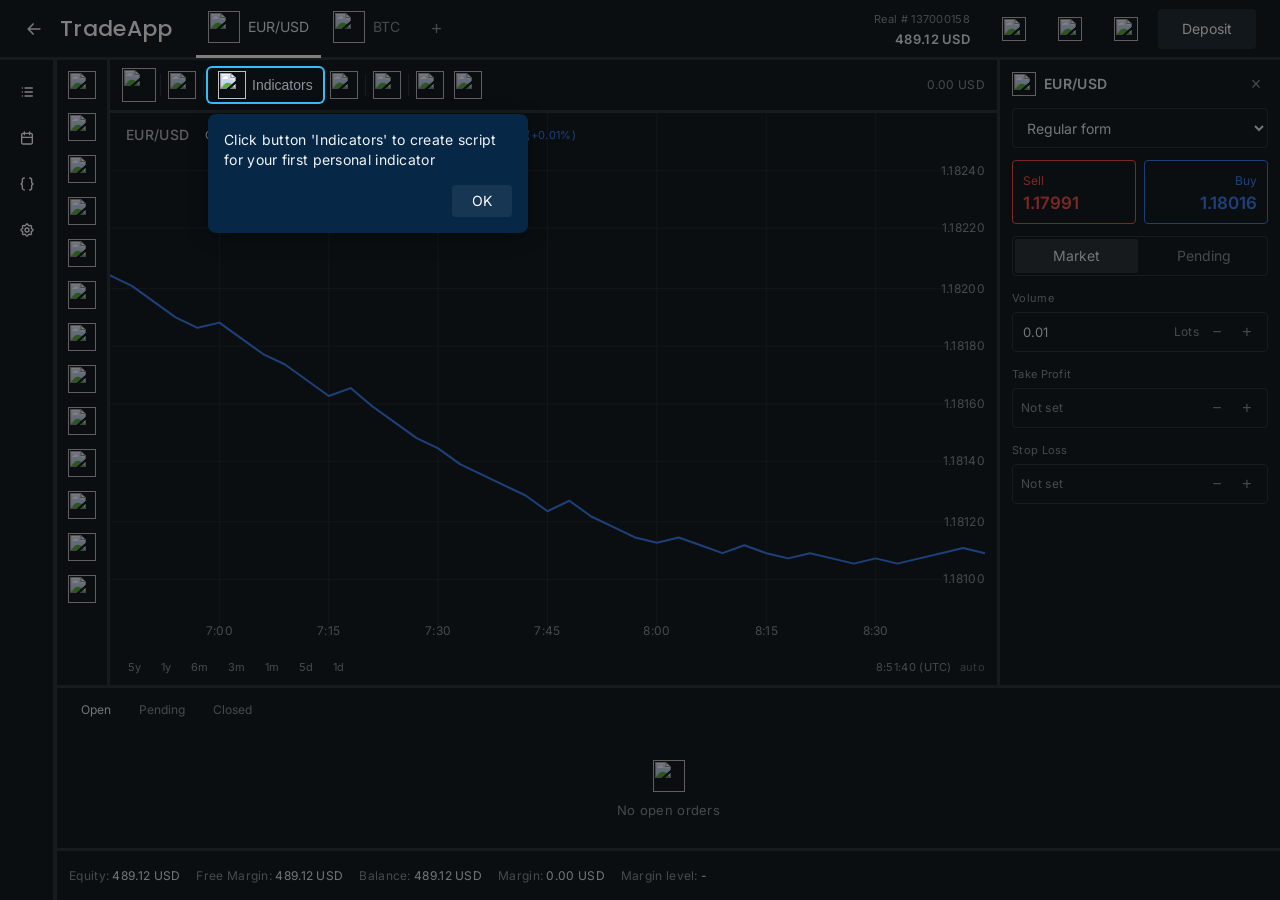
==== commit a43a32b5: "Notification layout: title+date block, dot alignment; empty state: 3 steps with onboarding icons Mad" ====
--- a/terminal.html
+++ b/terminal.html
@@ -433,9 +433,30 @@
             </div>
             <div class="terminal-indicators-dialog-panel is-active" data-section="my-scripts">
               <div class="terminal-indicators-dialog-empty">
-                <img src="css/images terminal/dialog-fx.svg" alt="" width="32" height="32" class="terminal-indicators-dialog-empty-icon">
-                <p class="terminal-indicators-dialog-empty-title">No scripts yet</p>
-                <p class="terminal-indicators-dialog-empty-desc">Use Indie language to start creating your own scripts</p>
+                <h3 class="terminal-indicators-dialog-empty-title">No scripts yet</h3>
+                <div class="terminal-indicators-dialog-empty-steps">
+                  <div class="terminal-indicators-dialog-empty-step">
+                    <img src="css/images terminal/onboarding1.svg" alt="" width="40" height="40" class="terminal-indicators-dialog-empty-step-icon">
+                    <div class="terminal-indicators-dialog-empty-step-text">
+                      <span class="terminal-indicators-dialog-empty-step-title">Write your idea as a script</span>
+                      <span class="terminal-indicators-dialog-empty-step-desc">Use Indie — a simple Python-based language for traders</span>
+                    </div>
+                  </div>
+                  <div class="terminal-indicators-dialog-empty-step">
+                    <img src="css/images terminal/onboarding2.svg" alt="" width="40" height="40" class="terminal-indicators-dialog-empty-step-icon">
+                    <div class="terminal-indicators-dialog-empty-step-text">
+                      <span class="terminal-indicators-dialog-empty-step-title">Add it to the chart</span>
+                      <span class="terminal-indicators-dialog-empty-step-desc">See how it performs on live and historical data</span>
+                    </div>
+                  </div>
+                  <div class="terminal-indicators-dialog-empty-step">
+                    <img src="css/images terminal/onboarding3.svg" alt="" width="40" height="40" class="terminal-indicators-dialog-empty-step-icon">
+                    <div class="terminal-indicators-dialog-empty-step-text">
+                      <span class="terminal-indicators-dialog-empty-step-title">Save and reuse</span>
+                      <span class="terminal-indicators-dialog-empty-step-desc">Access your script anytime in one click</span>
+                    </div>
+                  </div>
+                </div>
                 <div class="terminal-indicators-dialog-empty-actions">
                   <button type="button" class="terminal-indicators-dialog-empty-btn terminal-indicators-dialog-empty-btn--secondary">Learn more</button>
                   <button type="button" class="terminal-indicators-dialog-empty-btn terminal-indicators-dialog-empty-btn--primary">Create new script</button>
--- a/css/styles.css
+++ b/css/styles.css
@@ -209,13 +209,16 @@
 
 .notifications-popup-item-head {
   display: flex;
-  align-items: flex-start;
+  align-items: center;
   gap: 8px;
-  margin-bottom: 4px;
+}
+
+.notifications-popup-item-content {
+  flex: 1;
+  min-width: 0;
 }
 
 .notifications-popup-item-title {
-  flex: 1;
   font-family: var(--font-body);
   font-size: 14px;
   font-weight: 400;
@@ -229,14 +232,14 @@
   height: 8px;
   background: #E53935;
   border-radius: 50%;
-  margin-top: 6px;
+  align-self: center;
 }
 
 .notifications-popup-item-time {
   font-family: var(--font-body);
   font-size: 12px;
   color: var(--text-secondary);
-  padding-left: 0;
+  margin-top: 4px;
 }
 
 /* Onboarding dialog — overlay + modal 600px, centered */
--- a/css/terminal.css
+++ b/css/terminal.css
@@ -1569,32 +1569,58 @@
   flex-direction: column;
   align-items: center;
   justify-content: center;
-  padding: 24px;
+  padding: 32px 24px;
   text-align: center;
 }
 
-.terminal-indicators-dialog-empty-icon {
-  flex-shrink: 0;
-  width: 32px;
-  height: 32px;
-  margin-bottom: 16px;
-  opacity: 0.7;
-}
-
 .terminal-indicators-dialog-empty-title {
-  margin: 0 0 8px;
-  font-size: 18px;
+  margin: 0 0 24px;
+  font-size: 20px;
   font-weight: 600;
   color: var(--term-text);
 }
 
-.terminal-indicators-dialog-empty-desc {
-  margin: 0 0 20px;
-  font-size: 14px;
-  font-weight: 400;
-  color: var(--term-text);
+.terminal-indicators-dialog-empty-steps {
+  display: flex;
+  flex-direction: column;
+  gap: 20px;
   width: 100%;
   max-width: 400px;
+  margin-bottom: 28px;
+  text-align: left;
+}
+
+.terminal-indicators-dialog-empty-step {
+  display: flex;
+  align-items: flex-start;
+  gap: 16px;
+}
+
+.terminal-indicators-dialog-empty-step-icon {
+  flex-shrink: 0;
+  width: 40px;
+  height: 40px;
+}
+
+.terminal-indicators-dialog-empty-step-text {
+  display: flex;
+  flex-direction: column;
+  gap: 4px;
+  min-width: 0;
+}
+
+.terminal-indicators-dialog-empty-step-title {
+  font-size: 14px;
+  font-weight: 600;
+  color: var(--term-text);
+  line-height: 1.3;
+}
+
+.terminal-indicators-dialog-empty-step-desc {
+  font-size: 13px;
+  font-weight: 400;
+  color: var(--term-text-muted, rgba(237, 240, 242, 0.7));
+  line-height: 1.4;
 }
 
 .terminal-indicators-dialog-empty-actions {
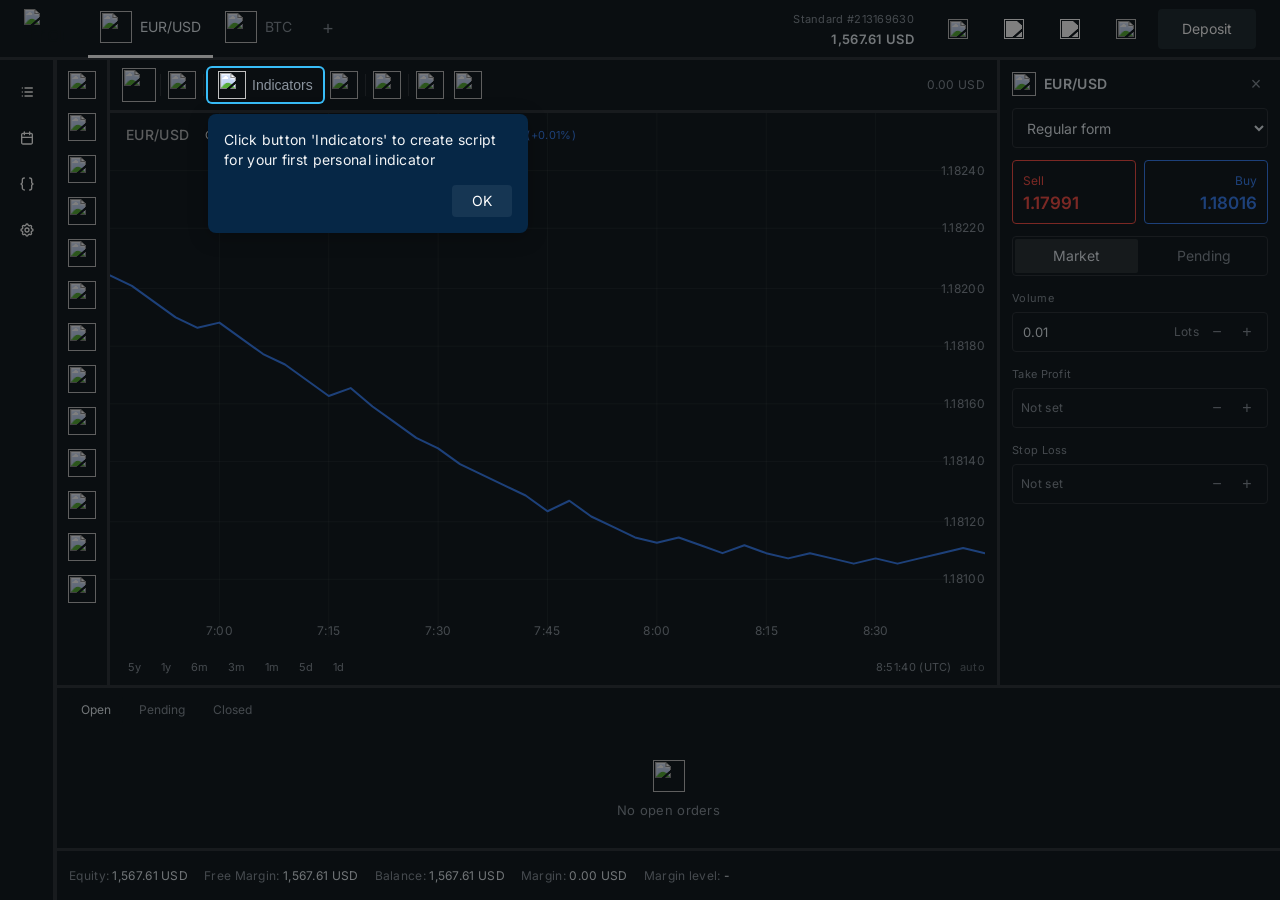
==== commit f9bec112: "Add Help Center link to Learn more and Help Center buttons in indicators dialog Made-with: Cursor" ====
--- a/terminal.html
+++ b/terminal.html
@@ -14,10 +14,7 @@
   <div class="layout">
     <header class="header header-terminal">
       <div class="header-left">
-        <a href="index.html" class="header-brand header-brand-terminal">
-          <img src="css/images terminal/back.svg" alt="" width="20" height="20" class="header-brand-back-icon" aria-hidden="true" />
-          TradeApp
-        </a>
+        <img src="css/images/exness yellow logo.svg" alt="TradeApp" class="header-brand header-brand-terminal-logo" />
         <div class="terminal-symbols" role="tablist" aria-label="Symbols">
           <button type="button" class="terminal-symbol-tab terminal-symbol-tab-active" role="tab" aria-selected="true" aria-label="EUR/USD">
             <img src="css/images terminal/Currency Pair.png" alt="" width="32" height="32" class="terminal-symbol-tab-icon" />
@@ -32,12 +29,34 @@
       </div>
       <div class="header-right">
         <div class="terminal-account">
-          <span class="terminal-account-label">Real # 137000158</span>
-          <span class="terminal-account-balance">489.12 USD</span>
-        </div>
-        <button type="button" class="header-btn header-btn-icon-only" aria-label="Layout"><img src="css/images terminal/header1.svg" alt="" width="24" height="24" /></button>
-        <button type="button" class="header-btn header-btn-icon-only" aria-label="Notifications"><img src="css/images terminal/header2.svg" alt="" width="24" height="24" /></button>
-        <button type="button" class="header-btn header-btn-icon-only" aria-label="Settings"><img src="css/images terminal/header3.svg" alt="" width="24" height="24" /></button>
+          <span class="terminal-account-label">Standard #213169630</span>
+          <span class="terminal-account-balance">1,567.61 USD</span>
+        </div>
+        <button type="button" class="header-btn header-btn-icon-only" aria-label="Layout"><img src="css/images terminal/header1.svg" alt="" width="20" height="20" /></button>
+        <div class="terminal-header-notifications">
+          <button type="button" class="header-btn header-btn-icon-only header-btn-bell-terminal" id="terminal-notifications-toggle" aria-label="Notifications" aria-expanded="false"><img src="css/images/main-menu/bell.svg" alt="" width="20" height="20" class="header-btn-icon-img" /></button>
+          <div class="terminal-notifications-popup" id="terminal-notifications-popup" role="dialog" aria-label="Notifications" hidden>
+            <button type="button" class="terminal-notifications-popup-item terminal-notifications-popup-item-unread">
+              <div class="terminal-notifications-popup-item-head">
+                <div class="terminal-notifications-popup-item-content">
+                  <span class="terminal-notifications-popup-item-title">Create personal indicators — a new way to see your trading ideas in action on live charts.</span>
+                  <div class="terminal-notifications-popup-item-time">25 Feb 2026, 06:35 AM</div>
+                </div>
+                <span class="terminal-notifications-popup-item-dot" aria-hidden="true"></span>
+              </div>
+            </button>
+          </div>
+        </div>
+        <div class="terminal-header-apps">
+          <button type="button" class="header-btn header-btn-icon-only" id="terminal-apps-toggle" aria-label="Apps" aria-expanded="false" aria-haspopup="true"><img src="css/images/main-menu/grid-dots.svg" alt="" width="20" height="20" class="header-btn-icon-img terminal-apps-icon" /></button>
+          <div class="terminal-apps-popup" id="terminal-apps-popup" role="menu" aria-label="Apps menu" hidden>
+            <a href="index.html" class="terminal-apps-popup-item" role="menuitem" title="Список счетов"><img src="css/images/main-menu/Personal area.svg" alt="" width="20" height="20" class="terminal-apps-popup-item-icon" /><span class="terminal-apps-popup-item-label">Personal area</span></a>
+            <a href="terminal.html" class="terminal-apps-popup-item" role="menuitem"><img src="css/images/main-menu/Terminal.svg" alt="" width="20" height="20" class="terminal-apps-popup-item-icon" /><span class="terminal-apps-popup-item-label">Exness terminal</span></a>
+            <a href="#" class="terminal-apps-popup-item" role="menuitem"><img src="css/images/main-menu/Public site.svg" alt="" width="20" height="20" class="terminal-apps-popup-item-icon" /><span class="terminal-apps-popup-item-label">Public website</span></a>
+            <a href="#" class="terminal-apps-popup-item" role="menuitem"><img src="css/images/main-menu/Pertners.svg" alt="" width="20" height="20" class="terminal-apps-popup-item-icon" /><span class="terminal-apps-popup-item-label">Partnership</span></a>
+          </div>
+        </div>
+        <button type="button" class="header-btn header-btn-icon-only" aria-label="Settings"><img src="css/images terminal/header3.svg" alt="" width="20" height="20" /></button>
         <button type="button" class="btn btn-terminal-deposit">Deposit</button>
       </div>
     </header>
@@ -251,9 +270,9 @@
             </div>
           </div>
           <div class="terminal-orders-stats">
-            <span class="terminal-orders-stat"><span class="terminal-orders-stat-label">Equity:</span> <span class="terminal-orders-stat-value">489.12 USD</span></span>
-            <span class="terminal-orders-stat"><span class="terminal-orders-stat-label">Free Margin:</span> <span class="terminal-orders-stat-value">489.12 USD</span></span>
-            <span class="terminal-orders-stat"><span class="terminal-orders-stat-label">Balance:</span> <span class="terminal-orders-stat-value">489.12 USD</span></span>
+            <span class="terminal-orders-stat"><span class="terminal-orders-stat-label">Equity:</span> <span class="terminal-orders-stat-value">1,567.61 USD</span></span>
+            <span class="terminal-orders-stat"><span class="terminal-orders-stat-label">Free Margin:</span> <span class="terminal-orders-stat-value">1,567.61 USD</span></span>
+            <span class="terminal-orders-stat"><span class="terminal-orders-stat-label">Balance:</span> <span class="terminal-orders-stat-value">1,567.61 USD</span></span>
             <span class="terminal-orders-stat"><span class="terminal-orders-stat-label">Margin:</span> <span class="terminal-orders-stat-value">0.00 USD</span></span>
             <span class="terminal-orders-stat"><span class="terminal-orders-stat-label">Margin level:</span> <span class="terminal-orders-stat-value">-</span></span>
           </div>
@@ -300,7 +319,7 @@
             <svg class="terminal-indicators-dialog-search-icon" width="16" height="16" viewBox="0 0 24 24" fill="none" stroke="currentColor" stroke-width="2" aria-hidden="true"><circle cx="11" cy="11" r="8"/><path d="m21 21-4.35-4.35"/></svg>
             <input type="search" class="terminal-indicators-dialog-search" placeholder="Search..." aria-label="Search indicators" />
           </div>
-          <button type="button" class="terminal-indicators-dialog-create">+ Create new script</button>
+          <button type="button" class="terminal-indicators-dialog-create">Create new script</button>
         </div>
         <div class="terminal-indicators-dialog-body">
           <nav class="terminal-indicators-dialog-nav" aria-label="Indicator sections">
@@ -313,7 +332,7 @@
               <button type="button" class="terminal-indicators-dialog-nav-item" data-section="favorites"><img src="css/images terminal/dialog3.svg" alt="" width="20" height="20" class="terminal-indicators-dialog-nav-item-icon">Favorites</button>
               <button type="button" class="terminal-indicators-dialog-nav-item terminal-indicators-dialog-nav-item--active" data-section="my-scripts" aria-selected="true"><img src="css/images terminal/dialog4.svg" alt="" width="20" height="20" class="terminal-indicators-dialog-nav-item-icon">My scripts</button>
             </div>
-            <button type="button" class="terminal-indicators-dialog-help" aria-label="Help Center"><img src="css/images terminal/dialog5.svg" alt="" width="20" height="20" class="terminal-indicators-dialog-help-icon">Help Center</button>
+            <a href="https://get.exness.help/hc/en-us/articles/9444936931996-Available-technical-indicators-for-Exness-Platforms" target="_blank" rel="noopener noreferrer" class="terminal-indicators-dialog-help" aria-label="Help Center"><img src="css/images terminal/dialog5.svg" alt="" width="20" height="20" class="terminal-indicators-dialog-help-icon">Help Center</a>
           </nav>
           <div class="terminal-indicators-dialog-panels">
             <div class="terminal-indicators-dialog-panel" data-section="technicals">
@@ -321,14 +340,14 @@
                 <span class="terminal-indicators-dialog-list-heading">Script name</span>
                 <ul class="terminal-indicators-dialog-list" role="list">
               <li><button type="button" class="terminal-indicators-dialog-list-item"><span class="terminal-indicators-dialog-list-item-icon"></span><span>52 Week High/Low</span></button></li>
-              <li><button type="button" class="terminal-indicators-dialog-list-item"><span class="terminal-indicators-dialog-list-item-icon"></span><span>Accelerator Oscillator</span></button></li>
-              <li><button type="button" class="terminal-indicators-dialog-list-item"><span class="terminal-indicators-dialog-list-item-icon"><svg class="favorite-star" viewBox="0 0 24 24" fill="currentColor" aria-hidden="true"><path d="M12 2l3.09 6.26L22 9.27l-5 4.87 1.18 6.88L12 17.77l-6.18 3.25L7 14.14 2 9.27l6.91-1.01L12 2z"/></svg></span><span>Accumulation/Distribution</span></button></li>
+              <li><button type="button" class="terminal-indicators-dialog-list-item"><span class="terminal-indicators-dialog-list-item-icon"></span><span>Acceleration Oscillator</span></button></li>
+              <li><button type="button" class="terminal-indicators-dialog-list-item"><span class="terminal-indicators-dialog-list-item-icon"></span><span>Accumulation/Distribution</span></button></li>
               <li><button type="button" class="terminal-indicators-dialog-list-item"><span class="terminal-indicators-dialog-list-item-icon"></span><span>Accumulative Swing Index</span></button></li>
               <li><button type="button" class="terminal-indicators-dialog-list-item"><span class="terminal-indicators-dialog-list-item-icon"></span><span>Advance/Decline</span></button></li>
               <li><button type="button" class="terminal-indicators-dialog-list-item"><span class="terminal-indicators-dialog-list-item-icon"></span><span>Arnaud Legoux Moving Average</span></button></li>
               <li><button type="button" class="terminal-indicators-dialog-list-item"><span class="terminal-indicators-dialog-list-item-icon"></span><span>Aroon</span></button></li>
               <li><button type="button" class="terminal-indicators-dialog-list-item"><span class="terminal-indicators-dialog-list-item-icon"></span><span>Average Directional Index</span></button></li>
-              <li><button type="button" class="terminal-indicators-dialog-list-item"><span class="terminal-indicators-dialog-list-item-icon"><svg class="favorite-star" viewBox="0 0 24 24" fill="currentColor" aria-hidden="true"><path d="M12 2l3.09 6.26L22 9.27l-5 4.87 1.18 6.88L12 17.77l-6.18 3.25L7 14.14 2 9.27l6.91-1.01L12 2z"/></svg></span><span>Average Price</span></button></li>
+              <li><button type="button" class="terminal-indicators-dialog-list-item"><span class="terminal-indicators-dialog-list-item-icon"></span><span>Average Price</span></button></li>
               <li><button type="button" class="terminal-indicators-dialog-list-item"><span class="terminal-indicators-dialog-list-item-icon"></span><span>Average True Range</span></button></li>
               <li><button type="button" class="terminal-indicators-dialog-list-item"><span class="terminal-indicators-dialog-list-item-icon"></span><span>Awesome Oscillator</span></button></li>
               <li><button type="button" class="terminal-indicators-dialog-list-item"><span class="terminal-indicators-dialog-list-item-icon"></span><span>Balance of Power</span></button></li>
@@ -337,7 +356,7 @@
               <li><button type="button" class="terminal-indicators-dialog-list-item"><span class="terminal-indicators-dialog-list-item-icon"></span><span>Bollinger Bands Width</span></button></li>
               <li><button type="button" class="terminal-indicators-dialog-list-item"><span class="terminal-indicators-dialog-list-item-icon"></span><span>Chaikin Money Flow</span></button></li>
               <li><button type="button" class="terminal-indicators-dialog-list-item"><span class="terminal-indicators-dialog-list-item-icon"></span><span>Chaikin Oscillator</span></button></li>
-              <li><button type="button" class="terminal-indicators-dialog-list-item"><span class="terminal-indicators-dialog-list-item-icon"><svg class="favorite-star" viewBox="0 0 24 24" fill="currentColor" aria-hidden="true"><path d="M12 2l3.09 6.26L22 9.27l-5 4.87 1.18 6.88L12 17.77l-6.18 3.25L7 14.14 2 9.27l6.91-1.01L12 2z"/></svg></span><span>Chaikin Volatility</span></button></li>
+              <li><button type="button" class="terminal-indicators-dialog-list-item"><span class="terminal-indicators-dialog-list-item-icon"></span><span>Chaikin Volatility</span></button></li>
               <li><button type="button" class="terminal-indicators-dialog-list-item"><span class="terminal-indicators-dialog-list-item-icon"></span><span>Chande Kroll Stop</span></button></li>
               <li><button type="button" class="terminal-indicators-dialog-list-item"><span class="terminal-indicators-dialog-list-item-icon"></span><span>Chande Momentum Oscillator</span></button></li>
               <li><button type="button" class="terminal-indicators-dialog-list-item"><span class="terminal-indicators-dialog-list-item-icon"></span><span>Chop Zone</span></button></li>
@@ -345,10 +364,11 @@
               <li><button type="button" class="terminal-indicators-dialog-list-item"><span class="terminal-indicators-dialog-list-item-icon"></span><span>Commodity Channel Index</span></button></li>
               <li><button type="button" class="terminal-indicators-dialog-list-item"><span class="terminal-indicators-dialog-list-item-icon"></span><span>Connors RSI</span></button></li>
               <li><button type="button" class="terminal-indicators-dialog-list-item"><span class="terminal-indicators-dialog-list-item-icon"></span><span>Coppock Curve</span></button></li>
+              <li><button type="button" class="terminal-indicators-dialog-list-item"><span class="terminal-indicators-dialog-list-item-icon"></span><span>Correlation - Log</span></button></li>
               <li><button type="button" class="terminal-indicators-dialog-list-item"><span class="terminal-indicators-dialog-list-item-icon"></span><span>Correlation Coefficient</span></button></li>
               <li><button type="button" class="terminal-indicators-dialog-list-item"><span class="terminal-indicators-dialog-list-item-icon"></span><span>Detrended Price Oscillator</span></button></li>
-              <li><button type="button" class="terminal-indicators-dialog-list-item"><span class="terminal-indicators-dialog-list-item-icon"><svg class="favorite-star" viewBox="0 0 24 24" fill="currentColor" aria-hidden="true"><path d="M12 2l3.09 6.26L22 9.27l-5 4.87 1.18 6.88L12 17.77l-6.18 3.25L7 14.14 2 9.27l6.91-1.01L12 2z"/></svg></span><span>Directional Movement</span></button></li>
-              <li><button type="button" class="terminal-indicators-dialog-list-item"><span class="terminal-indicators-dialog-list-item-icon"><svg class="favorite-star" viewBox="0 0 24 24" fill="currentColor" aria-hidden="true"><path d="M12 2l3.09 6.26L22 9.27l-5 4.87 1.18 6.88L12 17.77l-6.18 3.25L7 14.14 2 9.27l6.91-1.01L12 2z"/></svg></span><span>Donchian Channels</span></button></li>
+              <li><button type="button" class="terminal-indicators-dialog-list-item"><span class="terminal-indicators-dialog-list-item-icon"></span><span>Directional Movement</span></button></li>
+              <li><button type="button" class="terminal-indicators-dialog-list-item"><span class="terminal-indicators-dialog-list-item-icon"></span><span>Donchian Channels</span></button></li>
               <li><button type="button" class="terminal-indicators-dialog-list-item"><span class="terminal-indicators-dialog-list-item-icon"></span><span>Double EMA</span></button></li>
               <li><button type="button" class="terminal-indicators-dialog-list-item"><span class="terminal-indicators-dialog-list-item-icon"></span><span>Ease Of Movement</span></button></li>
               <li><button type="button" class="terminal-indicators-dialog-list-item"><span class="terminal-indicators-dialog-list-item-icon"></span><span>Elder's Force Index</span></button></li>
@@ -358,6 +378,7 @@
               <li><button type="button" class="terminal-indicators-dialog-list-item"><span class="terminal-indicators-dialog-list-item-icon"></span><span>Guppy Multiple Moving Average</span></button></li>
               <li><button type="button" class="terminal-indicators-dialog-list-item"><span class="terminal-indicators-dialog-list-item-icon"></span><span>Historical Volatility</span></button></li>
               <li><button type="button" class="terminal-indicators-dialog-list-item"><span class="terminal-indicators-dialog-list-item-icon"></span><span>Hull Moving Average</span></button></li>
+              <li><button type="button" class="terminal-indicators-dialog-list-item"><span class="terminal-indicators-dialog-list-item-icon"></span><span>Ichimoku Cloud</span></button></li>
               <li><button type="button" class="terminal-indicators-dialog-list-item"><span class="terminal-indicators-dialog-list-item-icon"></span><span>Keltner Channels</span></button></li>
               <li><button type="button" class="terminal-indicators-dialog-list-item"><span class="terminal-indicators-dialog-list-item-icon"></span><span>Klinger Oscillator</span></button></li>
               <li><button type="button" class="terminal-indicators-dialog-list-item"><span class="terminal-indicators-dialog-list-item-icon"></span><span>Know Sure Thing</span></button></li>
@@ -370,7 +391,13 @@
               <li><button type="button" class="terminal-indicators-dialog-list-item"><span class="terminal-indicators-dialog-list-item-icon"></span><span>Majority Rule</span></button></li>
               <li><button type="button" class="terminal-indicators-dialog-list-item"><span class="terminal-indicators-dialog-list-item-icon"></span><span>Mass Index</span></button></li>
               <li><button type="button" class="terminal-indicators-dialog-list-item"><span class="terminal-indicators-dialog-list-item-icon"></span><span>McGinley Dynamic</span></button></li>
-              <li><button type="button" class="terminal-indicators-dialog-list-item"><span class="terminal-indicators-dialog-list-item-icon"><svg class="favorite-star" viewBox="0 0 24 24" fill="currentColor" aria-hidden="true"><path d="M12 2l3.09 6.26L22 9.27l-5 4.87 1.18 6.88L12 17.77l-6.18 3.25L7 14.14 2 9.27l6.91-1.01L12 2z"/></svg></span><span>Median Price</span></button></li>
+              <li><button type="button" class="terminal-indicators-dialog-list-item"><span class="terminal-indicators-dialog-list-item-icon"></span><span>Median Price</span></button></li>
+              <li><button type="button" class="terminal-indicators-dialog-list-item"><span class="terminal-indicators-dialog-list-item-icon"></span><span>Momentum</span></button></li>
+              <li><button type="button" class="terminal-indicators-dialog-list-item"><span class="terminal-indicators-dialog-list-item-icon"></span><span>Money Flow Index</span></button></li>
+              <li><button type="button" class="terminal-indicators-dialog-list-item"><span class="terminal-indicators-dialog-list-item-icon"></span><span>Moving Average</span></button></li>
+              <li><button type="button" class="terminal-indicators-dialog-list-item"><span class="terminal-indicators-dialog-list-item-icon"></span><span>Moving Average Adaptive</span></button></li>
+              <li><button type="button" class="terminal-indicators-dialog-list-item"><span class="terminal-indicators-dialog-list-item-icon"></span><span>Moving Average Channel</span></button></li>
+              <li><button type="button" class="terminal-indicators-dialog-list-item"><span class="terminal-indicators-dialog-list-item-icon"></span><span>Moving Average Double</span></button></li>
               <li><button type="button" class="terminal-indicators-dialog-list-item"><span class="terminal-indicators-dialog-list-item-icon"></span><span>Moving Average Exponential</span></button></li>
               <li><button type="button" class="terminal-indicators-dialog-list-item"><span class="terminal-indicators-dialog-list-item-icon"></span><span>Moving Average Hamming</span></button></li>
               <li><button type="button" class="terminal-indicators-dialog-list-item"><span class="terminal-indicators-dialog-list-item-icon"></span><span>Moving Average Multiple</span></button></li>
@@ -384,10 +411,32 @@
               <li><button type="button" class="terminal-indicators-dialog-list-item"><span class="terminal-indicators-dialog-list-item-icon"></span><span>Price Oscillator</span></button></li>
               <li><button type="button" class="terminal-indicators-dialog-list-item"><span class="terminal-indicators-dialog-list-item-icon"></span><span>Price Volume Trend</span></button></li>
               <li><button type="button" class="terminal-indicators-dialog-list-item"><span class="terminal-indicators-dialog-list-item-icon"></span><span>Rank Correlation Index</span></button></li>
+              <li><button type="button" class="terminal-indicators-dialog-list-item"><span class="terminal-indicators-dialog-list-item-icon"></span><span>Rate Of Change</span></button></li>
+              <li><button type="button" class="terminal-indicators-dialog-list-item"><span class="terminal-indicators-dialog-list-item-icon"></span><span>Ratio</span></button></li>
+              <li><button type="button" class="terminal-indicators-dialog-list-item"><span class="terminal-indicators-dialog-list-item-icon"></span><span>Relative Strength Index</span></button></li>
+              <li><button type="button" class="terminal-indicators-dialog-list-item"><span class="terminal-indicators-dialog-list-item-icon"></span><span>Relative Vigor Index</span></button></li>
+              <li><button type="button" class="terminal-indicators-dialog-list-item"><span class="terminal-indicators-dialog-list-item-icon"></span><span>Relative Volatility Index</span></button></li>
+              <li><button type="button" class="terminal-indicators-dialog-list-item"><span class="terminal-indicators-dialog-list-item-icon"></span><span>SMI Ergodic Indicator/Oscillator</span></button></li>
+              <li><button type="button" class="terminal-indicators-dialog-list-item"><span class="terminal-indicators-dialog-list-item-icon"></span><span>Smoothed Moving Average</span></button></li>
+              <li><button type="button" class="terminal-indicators-dialog-list-item"><span class="terminal-indicators-dialog-list-item-icon"></span><span>Spread</span></button></li>
+              <li><button type="button" class="terminal-indicators-dialog-list-item"><span class="terminal-indicators-dialog-list-item-icon"></span><span>Standard Deviation</span></button></li>
+              <li><button type="button" class="terminal-indicators-dialog-list-item"><span class="terminal-indicators-dialog-list-item-icon"></span><span>Standard Error</span></button></li>
+              <li><button type="button" class="terminal-indicators-dialog-list-item"><span class="terminal-indicators-dialog-list-item-icon"></span><span>Standard Error Bands</span></button></li>
+              <li><button type="button" class="terminal-indicators-dialog-list-item"><span class="terminal-indicators-dialog-list-item-icon"></span><span>Stochastic</span></button></li>
+              <li><button type="button" class="terminal-indicators-dialog-list-item"><span class="terminal-indicators-dialog-list-item-icon"></span><span>Stochastic RSI</span></button></li>
+              <li><button type="button" class="terminal-indicators-dialog-list-item"><span class="terminal-indicators-dialog-list-item-icon"></span><span>SuperTrend</span></button></li>
+              <li><button type="button" class="terminal-indicators-dialog-list-item"><span class="terminal-indicators-dialog-list-item-icon"></span><span>Trend Strength Index</span></button></li>
+              <li><button type="button" class="terminal-indicators-dialog-list-item"><span class="terminal-indicators-dialog-list-item-icon"></span><span>Triple EMA</span></button></li>
+              <li><button type="button" class="terminal-indicators-dialog-list-item"><span class="terminal-indicators-dialog-list-item-icon"></span><span>TRIX</span></button></li>
+              <li><button type="button" class="terminal-indicators-dialog-list-item"><span class="terminal-indicators-dialog-list-item-icon"></span><span>True Strength Index</span></button></li>
+              <li><button type="button" class="terminal-indicators-dialog-list-item"><span class="terminal-indicators-dialog-list-item-icon"></span><span>Typical Price</span></button></li>
+              <li><button type="button" class="terminal-indicators-dialog-list-item"><span class="terminal-indicators-dialog-list-item-icon"></span><span>Ultimate Oscillator</span></button></li>
+              <li><button type="button" class="terminal-indicators-dialog-list-item"><span class="terminal-indicators-dialog-list-item-icon"></span><span>Volatility Close-to-Close</span></button></li>
+              <li><button type="button" class="terminal-indicators-dialog-list-item"><span class="terminal-indicators-dialog-list-item-icon"></span><span>Volatility Index</span></button></li>
               <li><button type="button" class="terminal-indicators-dialog-list-item"><span class="terminal-indicators-dialog-list-item-icon"></span><span>Volatility O-H-L-C</span></button></li>
               <li><button type="button" class="terminal-indicators-dialog-list-item"><span class="terminal-indicators-dialog-list-item-icon"></span><span>Volatility Zero Trend Close-to-Close</span></button></li>
               <li><button type="button" class="terminal-indicators-dialog-list-item"><span class="terminal-indicators-dialog-list-item-icon"></span><span>Volume</span></button></li>
-              <li><button type="button" class="terminal-indicators-dialog-list-item"><span class="terminal-indicators-dialog-list-item-icon"><svg class="favorite-star" viewBox="0 0 24 24" fill="currentColor" aria-hidden="true"><path d="M12 2l3.09 6.26L22 9.27l-5 4.87 1.18 6.88L12 17.77l-6.18 3.25L7 14.14 2 9.27l6.91-1.01L12 2z"/></svg></span><span>Volume Oscillator</span></button></li>
+              <li><button type="button" class="terminal-indicators-dialog-list-item"><span class="terminal-indicators-dialog-list-item-icon"></span><span>Volume Oscillator</span></button></li>
               <li><button type="button" class="terminal-indicators-dialog-list-item"><span class="terminal-indicators-dialog-list-item-icon"></span><span>Volume Profile Fixed Range</span></button></li>
               <li><button type="button" class="terminal-indicators-dialog-list-item"><span class="terminal-indicators-dialog-list-item-icon"></span><span>Volume Profile Visible Range</span></button></li>
               <li><button type="button" class="terminal-indicators-dialog-list-item"><span class="terminal-indicators-dialog-list-item-icon"></span><span>Vortex Indicator</span></button></li>
@@ -401,17 +450,17 @@
               </div>
             </div>
             <div class="terminal-indicators-dialog-panel" data-section="favorites">
-              <div class="terminal-indicators-dialog-list-wrap">
+              <div class="terminal-indicators-dialog-favorites-empty" id="terminal-indicators-dialog-favorites-empty">
+                <img src="css/images terminal/favorite empty.svg" alt="" width="32" height="32" class="terminal-indicators-dialog-favorites-empty-icon">
+                <h3 class="terminal-indicators-dialog-favorites-empty-title">No favorite scripts</h3>
+                <p class="terminal-indicators-dialog-favorites-empty-desc">Add scripts to Favorites for easy access</p>
+                <div class="terminal-indicators-dialog-favorites-empty-actions">
+                  <button type="button" class="terminal-indicators-dialog-empty-btn terminal-indicators-dialog-empty-btn--primary" id="terminal-indicators-dialog-favorites-discover">Discover scripts</button>
+                </div>
+              </div>
+              <div class="terminal-indicators-dialog-favorites-list terminal-indicators-dialog-list-wrap" id="terminal-indicators-dialog-favorites-list" style="display: none;">
                 <span class="terminal-indicators-dialog-list-heading">Script name</span>
-                <ul class="terminal-indicators-dialog-list" role="list">
-                  <li><button type="button" class="terminal-indicators-dialog-list-item"><span class="terminal-indicators-dialog-list-item-icon"><svg class="favorite-star" viewBox="0 0 24 24" fill="currentColor" aria-hidden="true"><path d="M12 2l3.09 6.26L22 9.27l-5 4.87 1.18 6.88L12 17.77l-6.18 3.25L7 14.14 2 9.27l6.91-1.01L12 2z"/></svg></span><span>Accumulation/Distribution</span></button></li>
-                  <li><button type="button" class="terminal-indicators-dialog-list-item"><span class="terminal-indicators-dialog-list-item-icon"><svg class="favorite-star" viewBox="0 0 24 24" fill="currentColor" aria-hidden="true"><path d="M12 2l3.09 6.26L22 9.27l-5 4.87 1.18 6.88L12 17.77l-6.18 3.25L7 14.14 2 9.27l6.91-1.01L12 2z"/></svg></span><span>Average Price</span></button></li>
-                  <li><button type="button" class="terminal-indicators-dialog-list-item"><span class="terminal-indicators-dialog-list-item-icon"><svg class="favorite-star" viewBox="0 0 24 24" fill="currentColor" aria-hidden="true"><path d="M12 2l3.09 6.26L22 9.27l-5 4.87 1.18 6.88L12 17.77l-6.18 3.25L7 14.14 2 9.27l6.91-1.01L12 2z"/></svg></span><span>Chaikin Volatility</span></button></li>
-                  <li><button type="button" class="terminal-indicators-dialog-list-item"><span class="terminal-indicators-dialog-list-item-icon"><svg class="favorite-star" viewBox="0 0 24 24" fill="currentColor" aria-hidden="true"><path d="M12 2l3.09 6.26L22 9.27l-5 4.87 1.18 6.88L12 17.77l-6.18 3.25L7 14.14 2 9.27l6.91-1.01L12 2z"/></svg></span><span>Directional Movement</span></button></li>
-                  <li><button type="button" class="terminal-indicators-dialog-list-item"><span class="terminal-indicators-dialog-list-item-icon"><svg class="favorite-star" viewBox="0 0 24 24" fill="currentColor" aria-hidden="true"><path d="M12 2l3.09 6.26L22 9.27l-5 4.87 1.18 6.88L12 17.77l-6.18 3.25L7 14.14 2 9.27l6.91-1.01L12 2z"/></svg></span><span>Donchian Channels</span></button></li>
-                  <li><button type="button" class="terminal-indicators-dialog-list-item"><span class="terminal-indicators-dialog-list-item-icon"><svg class="favorite-star" viewBox="0 0 24 24" fill="currentColor" aria-hidden="true"><path d="M12 2l3.09 6.26L22 9.27l-5 4.87 1.18 6.88L12 17.77l-6.18 3.25L7 14.14 2 9.27l6.91-1.01L12 2z"/></svg></span><span>Median Price</span></button></li>
-                  <li><button type="button" class="terminal-indicators-dialog-list-item"><span class="terminal-indicators-dialog-list-item-icon"><svg class="favorite-star" viewBox="0 0 24 24" fill="currentColor" aria-hidden="true"><path d="M12 2l3.09 6.26L22 9.27l-5 4.87 1.18 6.88L12 17.77l-6.18 3.25L7 14.14 2 9.27l6.91-1.01L12 2z"/></svg></span><span>Volume Oscillator</span></button></li>
-                </ul>
+                <ul class="terminal-indicators-dialog-list" role="list" id="terminal-indicators-dialog-favorites-ul"></ul>
               </div>
             </div>
             <div class="terminal-indicators-dialog-panel" data-section="popular">
@@ -445,7 +494,7 @@
                   <div class="terminal-indicators-dialog-empty-step">
                     <img src="css/images terminal/onboarding2.svg" alt="" width="40" height="40" class="terminal-indicators-dialog-empty-step-icon">
                     <div class="terminal-indicators-dialog-empty-step-text">
-                      <span class="terminal-indicators-dialog-empty-step-title">Add it to the chart</span>
+                      <span class="terminal-indicators-dialog-empty-step-title">Add script to the chart</span>
                       <span class="terminal-indicators-dialog-empty-step-desc">See how it performs on live and historical data</span>
                     </div>
                   </div>
@@ -458,7 +507,7 @@
                   </div>
                 </div>
                 <div class="terminal-indicators-dialog-empty-actions">
-                  <button type="button" class="terminal-indicators-dialog-empty-btn terminal-indicators-dialog-empty-btn--secondary">Learn more</button>
+                  <a href="https://get.exness.help/hc/en-us/articles/9444936931996-Available-technical-indicators-for-Exness-Platforms" target="_blank" rel="noopener noreferrer" class="terminal-indicators-dialog-empty-btn terminal-indicators-dialog-empty-btn--secondary">Learn more</a>
                   <button type="button" class="terminal-indicators-dialog-empty-btn terminal-indicators-dialog-empty-btn--primary">Create new script</button>
                 </div>
               </div>
@@ -482,6 +531,74 @@
     </div>
   </div>
   <script>
+    (function () {
+      var toggle = document.getElementById('terminal-notifications-toggle');
+      var popup = document.getElementById('terminal-notifications-popup');
+      if (!toggle || !popup) return;
+
+      function openPopup() {
+        popup.removeAttribute('hidden');
+        toggle.setAttribute('aria-expanded', 'true');
+      }
+      function closePopup() {
+        popup.setAttribute('hidden', '');
+        toggle.setAttribute('aria-expanded', 'false');
+      }
+      function isOpen() {
+        return !popup.hasAttribute('hidden');
+      }
+
+      toggle.addEventListener('click', function (e) {
+        e.stopPropagation();
+        if (isOpen()) closePopup();
+        // else openPopup(); /* notifications popup disabled, code kept for later */
+      });
+
+      document.addEventListener('click', function (e) {
+        if (!isOpen()) return;
+        if (popup.contains(e.target) || toggle.contains(e.target)) return;
+        closePopup();
+      });
+      document.addEventListener('keydown', function (e) {
+        if (e.key === 'Escape' && isOpen()) closePopup();
+      });
+    })();
+
+    (function () {
+      var toggle = document.getElementById('terminal-apps-toggle');
+      var popup = document.getElementById('terminal-apps-popup');
+      if (!toggle || !popup) return;
+
+      function openAppsPopup() {
+        popup.removeAttribute('hidden');
+        toggle.setAttribute('aria-expanded', 'true');
+        toggle.classList.add('is-active');
+      }
+      function closeAppsPopup() {
+        popup.setAttribute('hidden', '');
+        toggle.setAttribute('aria-expanded', 'false');
+        toggle.classList.remove('is-active');
+      }
+      function isAppsOpen() {
+        return !popup.hasAttribute('hidden');
+      }
+
+      toggle.addEventListener('click', function (e) {
+        e.stopPropagation();
+        if (isAppsOpen()) closeAppsPopup();
+        else openAppsPopup();
+      });
+
+      document.addEventListener('click', function (e) {
+        if (!isAppsOpen()) return;
+        if (popup.contains(e.target) || toggle.contains(e.target)) return;
+        closeAppsPopup();
+      });
+      document.addEventListener('keydown', function (e) {
+        if (e.key === 'Escape' && isAppsOpen()) closeAppsPopup();
+      });
+    })();
+
     (function () {
       var mainWrap = document.getElementById('main-wrap-terminal');
       var leadBtn = document.getElementById('terminal-lead-btn');
@@ -516,6 +633,9 @@
         mainWrap.classList.add('lead-panel-open');
         leadPanel.setAttribute('aria-hidden', 'false');
         if (leadBtn) leadBtn.setAttribute('aria-expanded', 'true');
+        requestAnimationFrame(function () {
+          if (leadEditor) leadEditor.focus();
+        });
       }
 
       function closeLeadPanel() {
@@ -614,9 +734,68 @@
             if (section) switchSection(section);
           });
         });
+        var favoritesDiscoverBtn = document.getElementById('terminal-indicators-dialog-favorites-discover');
+        if (favoritesDiscoverBtn && typeof indicatorsDialogSwitchSection === 'function') {
+          favoritesDiscoverBtn.addEventListener('click', function () {
+            indicatorsDialogSwitchSection('technicals');
+          });
+        }
+
+        var favoriteIndicators = new Set();
+        var favoritesEmptyEl = document.getElementById('terminal-indicators-dialog-favorites-empty');
+        var favoritesListEl = document.getElementById('terminal-indicators-dialog-favorites-list');
+        var favoritesUl = document.getElementById('terminal-indicators-dialog-favorites-ul');
+
+        function getIndicatorName(btn) {
+          var label = btn && btn.querySelector('.terminal-indicators-dialog-list-item-icon + span');
+          return label ? label.textContent.trim() : '';
+        }
+
+        function toggleFavorite(name) {
+          if (!name) return;
+          if (favoriteIndicators.has(name)) favoriteIndicators.delete(name);
+          else favoriteIndicators.add(name);
+          updateFavoritesUI();
+        }
+
+        function updateFavoritesUI() {
+          var allListItems = dialogBody.querySelectorAll('[data-section="technicals"] .terminal-indicators-dialog-list-item, [data-section="popular"] .terminal-indicators-dialog-list-item');
+          allListItems.forEach(function (btn) {
+            var name = getIndicatorName(btn);
+            btn.classList.toggle('is-favorite', favoriteIndicators.has(name));
+          });
+          if (favoriteIndicators.size === 0) {
+            if (favoritesEmptyEl) favoritesEmptyEl.style.display = '';
+            if (favoritesListEl) favoritesListEl.style.display = 'none';
+          } else {
+            if (favoritesEmptyEl) favoritesEmptyEl.style.display = 'none';
+            if (favoritesListEl) favoritesListEl.style.display = 'flex';
+            if (favoritesUl) {
+              var sorted = Array.from(favoriteIndicators).sort(function (a, b) { return a.localeCompare(b); });
+              favoritesUl.innerHTML = sorted.map(function (name) {
+                return '<li><button type="button" class="terminal-indicators-dialog-list-item is-favorite"><span class="terminal-indicators-dialog-list-item-icon"></span><span>' + name.replace(/&/g, '&amp;').replace(/</g, '&lt;').replace(/>/g, '&gt;') + '</span></button></li>';
+              }).join('');
+            }
+          }
+        }
+
+        if (dialogBody) {
+          dialogBody.addEventListener('click', function (e) {
+            var icon = e.target.closest('.terminal-indicators-dialog-list-item-icon');
+            if (!icon) return;
+            var btn = e.target.closest('.terminal-indicators-dialog-list-item');
+            if (!btn) return;
+            e.preventDefault();
+            e.stopPropagation();
+            var name = getIndicatorName(btn);
+            toggleFavorite(name);
+          });
+        }
+        updateFavoritesUI();
       })();
 
       function openIndicatorsDialog() {
+        hideOnboarding();
         if (!indicatorsDialogWrap) return;
         indicatorsDialogWrap.classList.add('is-open');
         indicatorsDialogWrap.setAttribute('aria-hidden', 'false');
@@ -643,7 +822,10 @@
         onboardingTooltip.style.transform = 'none';
       }
 
+      var onboardingStorageKey = 'terminalOnboardingSeen';
+
       function showOnboarding() {
+        if (sessionStorage.getItem(onboardingStorageKey)) return;
         if (!onboardingOverlay || !onboardingTooltip || !indicatorsBtn) return;
         onboardingOverlay.classList.add('is-visible');
         onboardingOverlay.setAttribute('aria-hidden', 'false');
@@ -654,6 +836,9 @@
       }
 
       function hideOnboarding() {
+        try {
+          sessionStorage.setItem(onboardingStorageKey, 'true');
+        } catch (e) {}
         if (onboardingOverlay) {
           onboardingOverlay.classList.remove('is-visible');
           onboardingOverlay.setAttribute('aria-hidden', 'true');
@@ -666,6 +851,9 @@
       }
 
       if (onboardingTooltip) onboardingTooltip.addEventListener('click', hideOnboarding);
+      if (onboardingOverlay) onboardingOverlay.addEventListener('click', function (e) {
+        if (e.target === onboardingOverlay) hideOnboarding();
+      });
       if (onboardingOpenBtn) onboardingOpenBtn.addEventListener('click', function (e) {
         e.stopPropagation();
         hideOnboarding();
@@ -677,7 +865,7 @@
       }
 
       var indicatorsDialogCreateBtn = indicatorsDialogWrap && indicatorsDialogWrap.querySelector('.terminal-indicators-dialog-create');
-      var indicatorsEmptyCreateBtn = indicatorsDialogWrap && indicatorsDialogWrap.querySelector('.terminal-indicators-dialog-empty-btn--primary');
+      var indicatorsEmptyCreateBtn = indicatorsDialogWrap && indicatorsDialogWrap.querySelector('.terminal-indicators-dialog-empty .terminal-indicators-dialog-empty-btn--primary');
       if (indicatorsDialogCreateBtn) indicatorsDialogCreateBtn.addEventListener('click', closeIndicatorsAndOpenLeadPanel);
       if (indicatorsEmptyCreateBtn) indicatorsEmptyCreateBtn.addEventListener('click', closeIndicatorsAndOpenLeadPanel);
 
--- a/css/styles.css
+++ b/css/styles.css
@@ -182,8 +182,9 @@
 
 .notifications-popup {
   position: absolute;
-  top: calc(100% + 8px);
+  top: 44px;
   right: 0;
+  width: 360px;
   min-width: 320px;
   max-width: 400px;
   background: #fff;
@@ -201,6 +202,11 @@
 .notifications-popup-item {
   padding: 12px 16px;
   border-bottom: 1px solid var(--border-color);
+  transition: background-color 0.15s ease;
+}
+
+.notifications-popup-item:hover {
+  background: rgba(20, 29, 34, 0.04);
 }
 
 .notifications-popup-item:last-child {
@@ -297,6 +303,7 @@
 .dialog-indicators .dialog-image {
   display: block;
   width: 100%;
+  height: 330px;
   aspect-ratio: 240 / 135;
   background: rgba(20, 29, 34, 0.06);
   overflow: hidden;
@@ -305,7 +312,7 @@
 .dialog-indicators .dialog-image img {
   display: block;
   width: 100%;
-  height: 344px;
+  height: 330px;
   object-fit: cover;
 }
 
@@ -343,6 +350,8 @@
 }
 
 .dialog-content {
+  margin-top: 0;
+  margin-bottom: 0;
   padding: 24px 24px 0;
   border-top: 1px solid var(--border-color);
 }
@@ -361,19 +370,19 @@
   margin: 0 0 8px;
   font-family: var(--font-body);
   font-size: 14px;
-  font-weight: 400;
-  line-height: 18px;
+  font-weight: 600;
+  line-height: 21px;
   letter-spacing: 0.3px;
   color: var(--text-primary);
 }
 
 .dialog-list {
   margin: 0 0 0 20px;
-  padding: 0;
+  padding: 4px 0;
   font-family: var(--font-body);
   font-size: 14px;
   font-weight: 400;
-  line-height: 18px;
+  line-height: 19px;
   letter-spacing: 0.3px;
   color: var(--text-primary);
 }
@@ -511,7 +520,11 @@
 
 /* Sub-items (Summary, History, Dividends, Trading terminal): no left icon, indent for alignment */
 .nav-item-sub {
-  padding-left: 44px; /* 16px side + 16px icon + 12px gap = align with My accounts text */
+  padding-left: 44px; /* 16px side + 16px icon + 12px gap = align with parent item text */
+}
+
+.nav-item-no-icon {
+  padding-left: 44px;
 }
 
 .nav-icon-end {
--- a/css/terminal.css
+++ b/css/terminal.css
@@ -25,23 +25,12 @@
   border-bottom: 3px solid var(--term-border);
 }
 
-.terminal-page .header-terminal .header-brand-terminal {
-  display: inline-flex;
-  align-items: center;
-  gap: 16px;
-  font-size: 22px;
-  font-weight: 500;
-  color: #fff;
+.terminal-page .header-terminal .header-brand-terminal-logo {
+  display: block;
+  width: 40px;
+  height: 40px;
+  object-fit: contain;
   margin-right: 8px;
-  text-decoration: none;
-}
-
-.terminal-page .header-terminal .header-brand-back-icon {
-  flex-shrink: 0;
-}
-
-.terminal-page .header-terminal .header-brand-terminal:hover {
-  color: rgba(255, 255, 255, 0.85);
 }
 
 .terminal-page .header-terminal .header-left {
@@ -141,7 +130,7 @@
   border-color: transparent;
 }
 
-/* Terminal header icon-only buttons: 48×48, icon 24×24, with hover */
+/* Terminal header icon-only buttons: 48×48, icon 20×20, with hover */
 .terminal-page .header-terminal .header-btn-icon-only {
   width: 48px;
   min-width: 48px;
@@ -149,10 +138,152 @@
 }
 
 .terminal-page .header-terminal .header-btn-icon-only img {
-  width: 24px;
-  height: 24px;
+  width: 20px;
+  height: 20px;
   display: block;
   object-fit: contain;
+}
+
+.terminal-page .header-terminal .header-btn-bell-terminal img {
+  filter: brightness(0) invert(1);
+}
+
+.terminal-page .header-terminal .header-btn-bell-terminal:hover img {
+  filter: brightness(0) invert(1);
+  opacity: 0.85;
+}
+
+/* Terminal notifications popup (dark theme) */
+.terminal-header-notifications {
+  position: relative;
+}
+
+.terminal-notifications-popup {
+  position: absolute;
+  top: 48px;
+  right: 0;
+  width: 360px;
+  min-width: 320px;
+  max-width: 400px;
+  background: #272F34;
+  border-radius: 4px;
+  box-shadow: 0 4px 20px rgba(0, 0, 0, 0.3);
+  padding: 8px 0;
+  z-index: 1000;
+  border: 1px solid var(--term-border);
+}
+
+.terminal-notifications-popup[hidden] {
+  display: none;
+}
+
+.terminal-notifications-popup-item {
+  display: block;
+  width: 100%;
+  padding: 12px 16px;
+  border: none;
+  background: none;
+  text-align: left;
+  cursor: pointer;
+  border-bottom: 1px solid var(--term-border);
+  transition: background-color 0.15s ease;
+}
+
+.terminal-notifications-popup-item:last-child {
+  border-bottom: none;
+}
+
+.terminal-notifications-popup-item:hover {
+  background: rgba(255, 255, 255, 0.06);
+}
+
+.terminal-notifications-popup-item-head {
+  display: flex;
+  align-items: center;
+  gap: 8px;
+}
+
+.terminal-notifications-popup-item-content {
+  flex: 1;
+  min-width: 0;
+}
+
+.terminal-notifications-popup-item-title {
+  font-family: var(--font-body);
+  font-size: 14px;
+  font-weight: 400;
+  line-height: 1.4;
+  color: #fff;
+}
+
+.terminal-notifications-popup-item-time {
+  font-family: var(--font-body);
+  font-size: 12px;
+  color: rgba(255, 255, 255, 0.6);
+  margin-top: 4px;
+}
+
+.terminal-notifications-popup-item-dot {
+  flex-shrink: 0;
+  width: 8px;
+  height: 8px;
+  background: #E53935;
+  border-radius: 50%;
+  align-self: center;
+}
+
+/* Terminal Apps popup (same as index, dark theme) */
+.terminal-header-apps {
+  position: relative;
+}
+
+.terminal-page .header-terminal .terminal-apps-icon {
+  filter: brightness(0) invert(1);
+}
+
+.terminal-apps-popup {
+  position: absolute;
+  top: 48px;
+  right: 0;
+  min-width: 200px;
+  background: #272F34;
+  border-radius: 4px;
+  box-shadow: 0 4px 20px rgba(0, 0, 0, 0.3);
+  padding: 8px 0;
+  z-index: 1000;
+  border: 1px solid var(--term-border);
+}
+
+.terminal-apps-popup[hidden] {
+  display: none;
+}
+
+.terminal-apps-popup-item {
+  display: flex;
+  align-items: center;
+  gap: 12px;
+  padding: 10px 16px;
+  color: #fff;
+  text-decoration: none;
+  font-family: var(--font-body);
+  font-size: 14px;
+  transition: background-color 0.15s ease;
+}
+
+.terminal-apps-popup-item:hover {
+  background: rgba(255, 255, 255, 0.06);
+}
+
+.terminal-apps-popup-item-icon {
+  flex-shrink: 0;
+  width: 20px;
+  height: 20px;
+  object-fit: contain;
+  filter: brightness(0) invert(1);
+}
+
+.terminal-apps-popup-item-label {
+  white-space: nowrap;
 }
 
 .terminal-page .header-terminal .header-btn:hover,
@@ -225,6 +356,17 @@
 .main-wrap-terminal.lead-panel-open .terminal-lead-panel {
   width: 380px;
   border-right: 3px solid var(--term-border);
+}
+
+/* On short viewports: keep lead panel and footer visible (sticky to viewport) */
+@media (max-height: 800px) {
+  .main-wrap-terminal.lead-panel-open .terminal-lead-panel {
+    position: sticky;
+    top: 60px;
+    height: calc(100vh - 60px);
+    max-height: calc(100vh - 60px);
+    align-self: flex-start;
+  }
 }
 
 .terminal-lead-panel-inner {
@@ -1528,6 +1670,7 @@
   font-size: 14px;
   text-align: left;
   cursor: pointer;
+  text-decoration: none;
   transition: background 0.15s ease, color 0.15s ease;
 }
 
@@ -1632,6 +1775,9 @@
 }
 
 .terminal-indicators-dialog-empty-btn {
+  display: inline-flex;
+  align-items: center;
+  justify-content: center;
   height: 32px;
   padding: 0 20px;
   border: none;
@@ -1640,6 +1786,7 @@
   font-size: 14px;
   font-weight: 500;
   cursor: pointer;
+  text-decoration: none;
 }
 
 .terminal-indicators-dialog-empty-btn--secondary {
@@ -1658,6 +1805,46 @@
 
 .terminal-indicators-dialog-empty-btn--primary:hover {
   background: #ffe033;
+}
+
+.terminal-indicators-dialog-favorites-empty {
+  flex: 1;
+  min-height: 0;
+  display: flex;
+  flex-direction: column;
+  align-items: center;
+  justify-content: center;
+  padding: 32px 24px;
+  text-align: center;
+}
+
+.terminal-indicators-dialog-favorites-empty-icon {
+  flex-shrink: 0;
+  width: 32px;
+  height: 32px;
+  margin-bottom: 16px;
+  opacity: 0.9;
+}
+
+.terminal-indicators-dialog-favorites-empty-title {
+  margin: 0 0 8px;
+  font-size: 18px;
+  font-weight: 600;
+  color: var(--term-text);
+}
+
+.terminal-indicators-dialog-favorites-empty-desc {
+  margin: 0 0 20px;
+  font-size: 14px;
+  font-weight: 400;
+  color: #fff;
+  line-height: 1.4;
+}
+
+.terminal-indicators-dialog-favorites-empty-actions {
+  display: flex;
+  align-items: center;
+  justify-content: center;
 }
 
 .terminal-indicators-dialog-list-wrap {
@@ -1725,8 +1912,50 @@
   fill: #FFDE02;
 }
 
+/* Technicals and Popular: outline star on row hover, filled yellow on star hover */
+[data-section="technicals"] .terminal-indicators-dialog-list-item-icon,
+[data-section="popular"] .terminal-indicators-dialog-list-item-icon {
+  background: url("images terminal/favorite line.svg") center / 16px 16px no-repeat;
+  opacity: 0;
+  transition: opacity 0.15s ease;
+}
+[data-section="technicals"] .terminal-indicators-dialog-list-item:hover .terminal-indicators-dialog-list-item-icon,
+[data-section="popular"] .terminal-indicators-dialog-list-item:hover .terminal-indicators-dialog-list-item-icon {
+  opacity: 1;
+}
+[data-section="technicals"] .terminal-indicators-dialog-list-item-icon:hover,
+[data-section="popular"] .terminal-indicators-dialog-list-item-icon:hover {
+  background-image: url("images terminal/favorite filled.svg");
+}
+
+/* Favorite state: star always visible and filled (Technicals, Popular, Favorites) */
+[data-section="technicals"] .terminal-indicators-dialog-list-item.is-favorite .terminal-indicators-dialog-list-item-icon,
+[data-section="popular"] .terminal-indicators-dialog-list-item.is-favorite .terminal-indicators-dialog-list-item-icon,
+[data-section="favorites"] .terminal-indicators-dialog-list-item .terminal-indicators-dialog-list-item-icon {
+  opacity: 1;
+  background-image: url("images terminal/favorite filled.svg");
+  background-repeat: no-repeat;
+  background-position: center;
+  background-size: 16px 16px;
+}
+[data-section="favorites"] .terminal-indicators-dialog-list-item .terminal-indicators-dialog-list-item-icon {
+  cursor: pointer;
+}
+[data-section="technicals"] .terminal-indicators-dialog-list-item-icon,
+[data-section="popular"] .terminal-indicators-dialog-list-item-icon {
+  cursor: pointer;
+}
+
 .terminal-indicators-dialog-list-item:hover {
   background: rgba(255, 255, 255, 0.06);
+}
+
+.terminal-indicators-dialog-favorites-list {
+  display: flex;
+  flex-direction: column;
+  flex: 1;
+  min-height: 0;
+  overflow: hidden;
 }
 
 /* Terminal onboarding tooltip (Indicators hint on load) */
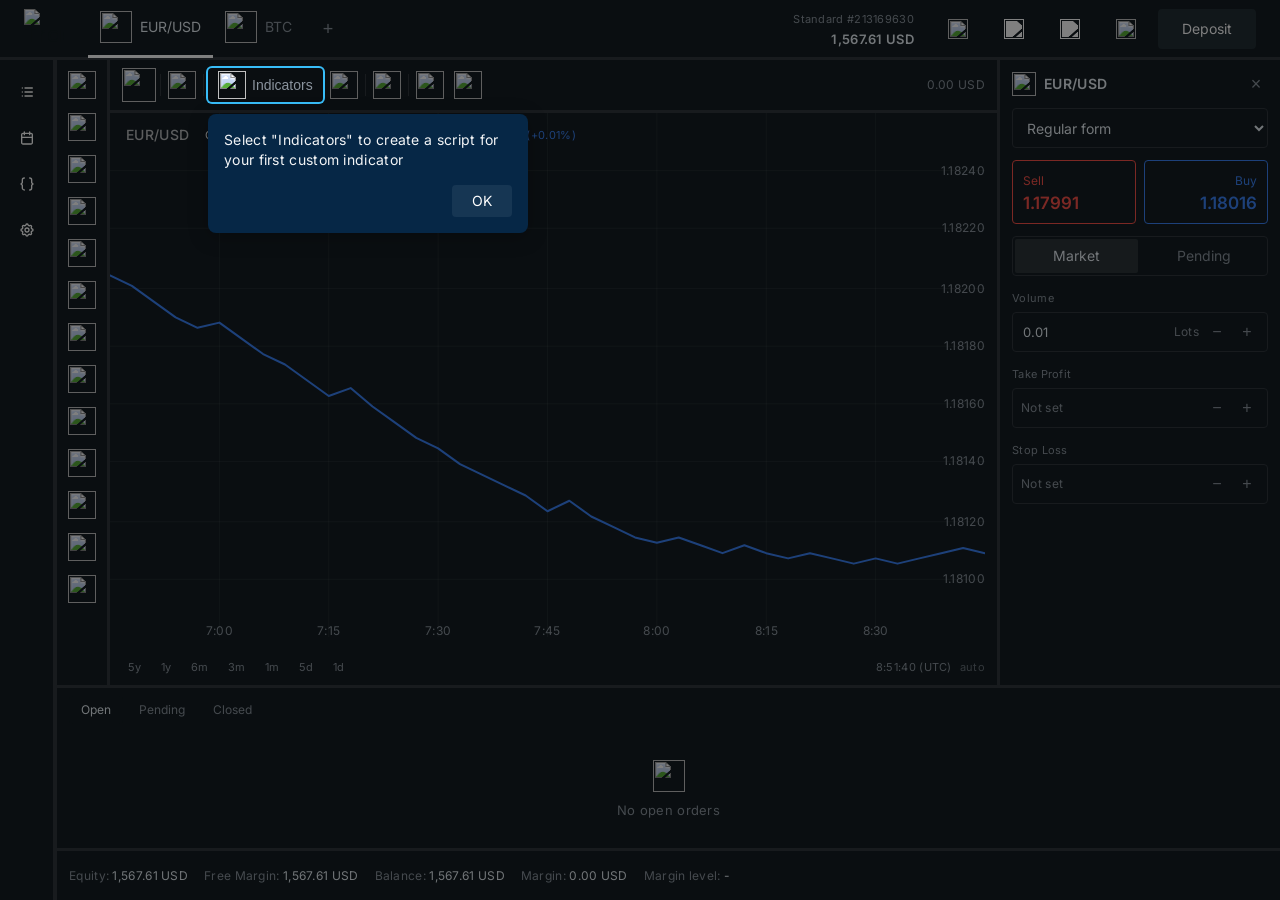
==== commit 4b014072: "Indicators dialog: copy tweaks, empty steps width +index updates Made-with: Cursor" ====
--- a/terminal.html
+++ b/terminal.html
@@ -300,7 +300,7 @@
 
     <div class="terminal-onboarding-overlay" id="terminal-onboarding-overlay" aria-hidden="true"></div>
     <div class="terminal-onboarding-tooltip" id="terminal-onboarding-tooltip" aria-hidden="true" role="dialog" aria-describedby="terminal-onboarding-tooltip-desc">
-      <p class="terminal-onboarding-tooltip-desc" id="terminal-onboarding-tooltip-desc">Click button 'Indicators' to create script for your first personal indicator</p>
+      <p class="terminal-onboarding-tooltip-desc" id="terminal-onboarding-tooltip-desc">Select "Indicators" to create a script for your first custom indicator</p>
       <div class="terminal-onboarding-tooltip-actions">
         <button type="button" class="terminal-onboarding-tooltip-btn terminal-onboarding-tooltip-btn--primary" id="terminal-onboarding-open">OK</button>
       </div>
@@ -487,15 +487,15 @@
                   <div class="terminal-indicators-dialog-empty-step">
                     <img src="css/images terminal/onboarding1.svg" alt="" width="40" height="40" class="terminal-indicators-dialog-empty-step-icon">
                     <div class="terminal-indicators-dialog-empty-step-text">
-                      <span class="terminal-indicators-dialog-empty-step-title">Write your idea as a script</span>
+                      <span class="terminal-indicators-dialog-empty-step-title">Write your indicators as a script</span>
                       <span class="terminal-indicators-dialog-empty-step-desc">Use Indie — a simple Python-based language for traders</span>
                     </div>
                   </div>
                   <div class="terminal-indicators-dialog-empty-step">
                     <img src="css/images terminal/onboarding2.svg" alt="" width="40" height="40" class="terminal-indicators-dialog-empty-step-icon">
                     <div class="terminal-indicators-dialog-empty-step-text">
-                      <span class="terminal-indicators-dialog-empty-step-title">Add script to the chart</span>
-                      <span class="terminal-indicators-dialog-empty-step-desc">See how it performs on live and historical data</span>
+                      <span class="terminal-indicators-dialog-empty-step-title">Add the script to a chart</span>
+                      <span class="terminal-indicators-dialog-empty-step-desc">Review it on live and historical data</span>
                     </div>
                   </div>
                   <div class="terminal-indicators-dialog-empty-step">
@@ -742,6 +742,14 @@
         }
 
         var favoriteIndicators = new Set();
+        try {
+          var stored = sessionStorage.getItem('terminal-indicators-favorites');
+          if (stored) {
+            var arr = JSON.parse(stored);
+            if (Array.isArray(arr)) arr.forEach(function (name) { favoriteIndicators.add(name); });
+          }
+        } catch (e) {}
+
         var favoritesEmptyEl = document.getElementById('terminal-indicators-dialog-favorites-empty');
         var favoritesListEl = document.getElementById('terminal-indicators-dialog-favorites-list');
         var favoritesUl = document.getElementById('terminal-indicators-dialog-favorites-ul');
@@ -749,6 +757,12 @@
         function getIndicatorName(btn) {
           var label = btn && btn.querySelector('.terminal-indicators-dialog-list-item-icon + span');
           return label ? label.textContent.trim() : '';
+        }
+
+        function saveFavoritesToSession() {
+          try {
+            sessionStorage.setItem('terminal-indicators-favorites', JSON.stringify(Array.from(favoriteIndicators)));
+          } catch (e) {}
         }
 
         function toggleFavorite(name) {
@@ -756,6 +770,7 @@
           if (favoriteIndicators.has(name)) favoriteIndicators.delete(name);
           else favoriteIndicators.add(name);
           updateFavoritesUI();
+          saveFavoritesToSession();
         }
 
         function updateFavoritesUI() {
--- a/css/terminal.css
+++ b/css/terminal.css
@@ -1728,7 +1728,7 @@
   flex-direction: column;
   gap: 20px;
   width: 100%;
-  max-width: 400px;
+  max-width: 424px;
   margin-bottom: 28px;
   text-align: left;
 }
